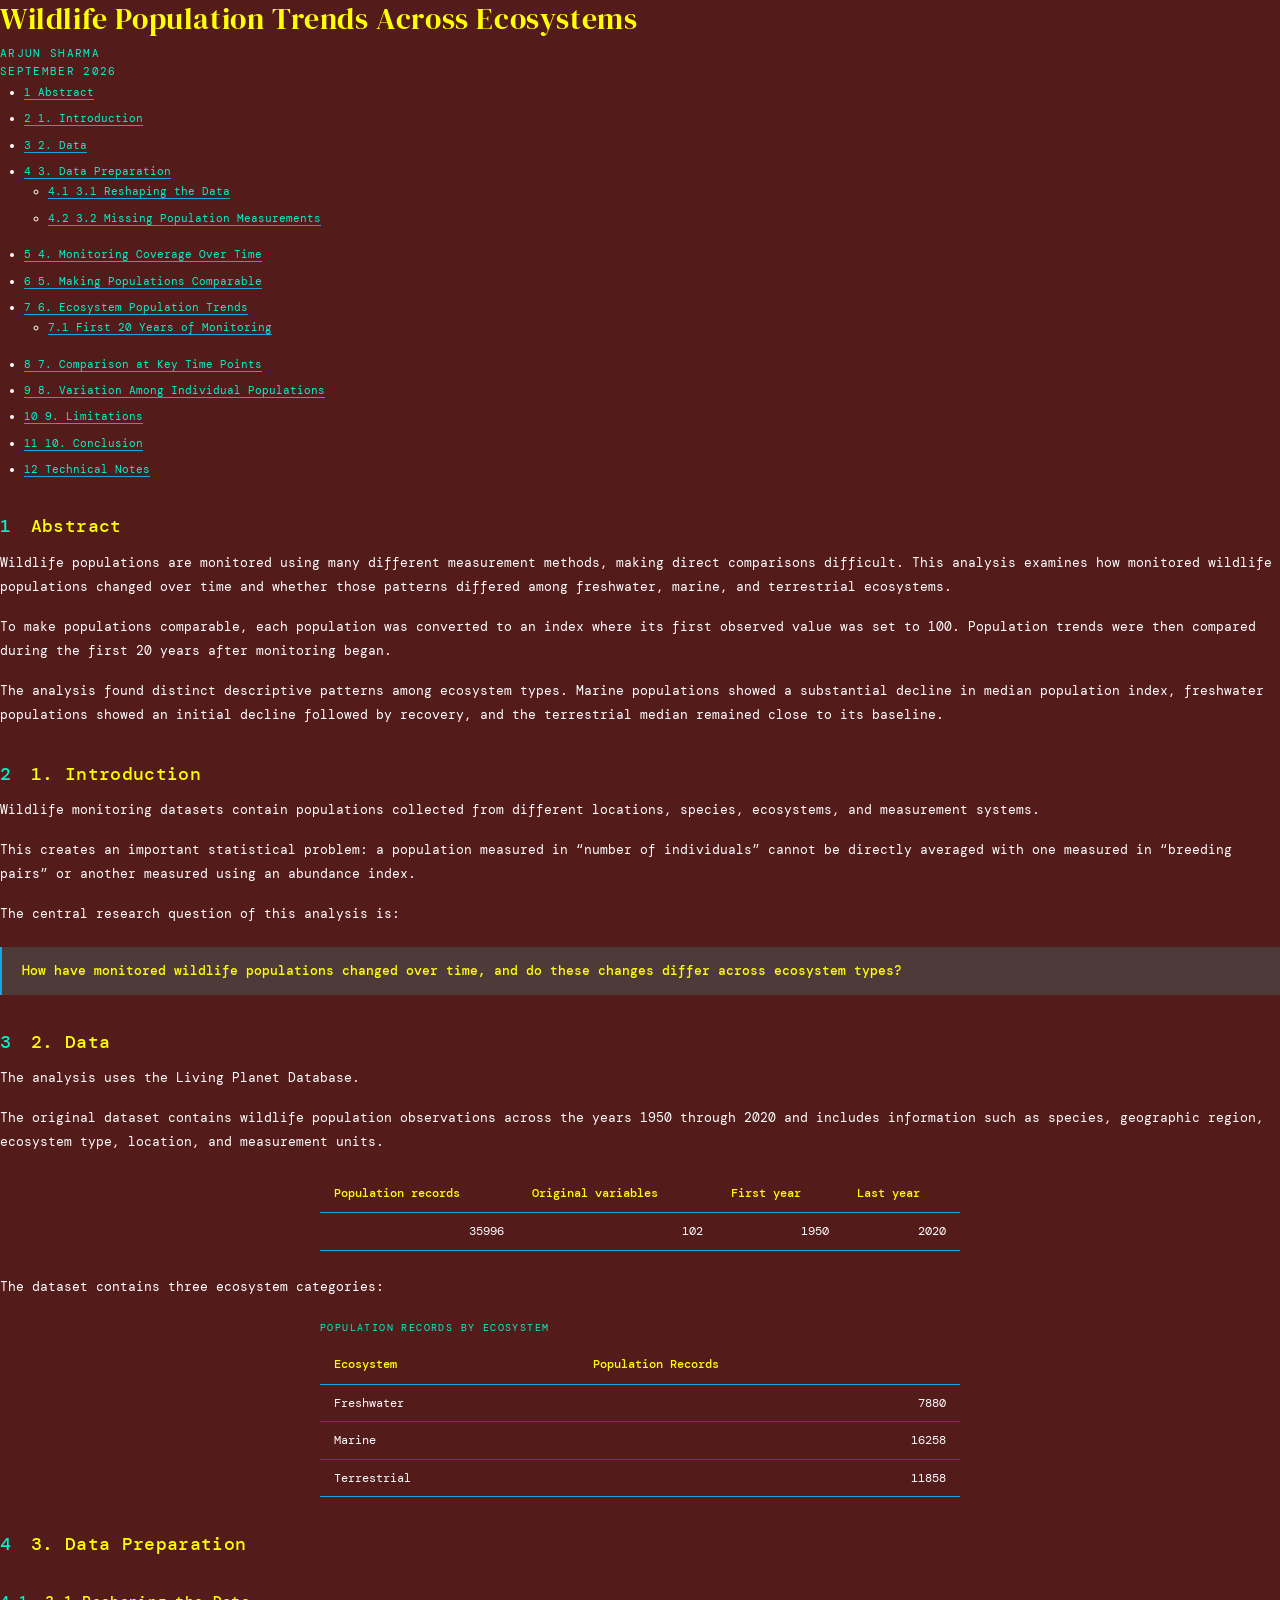
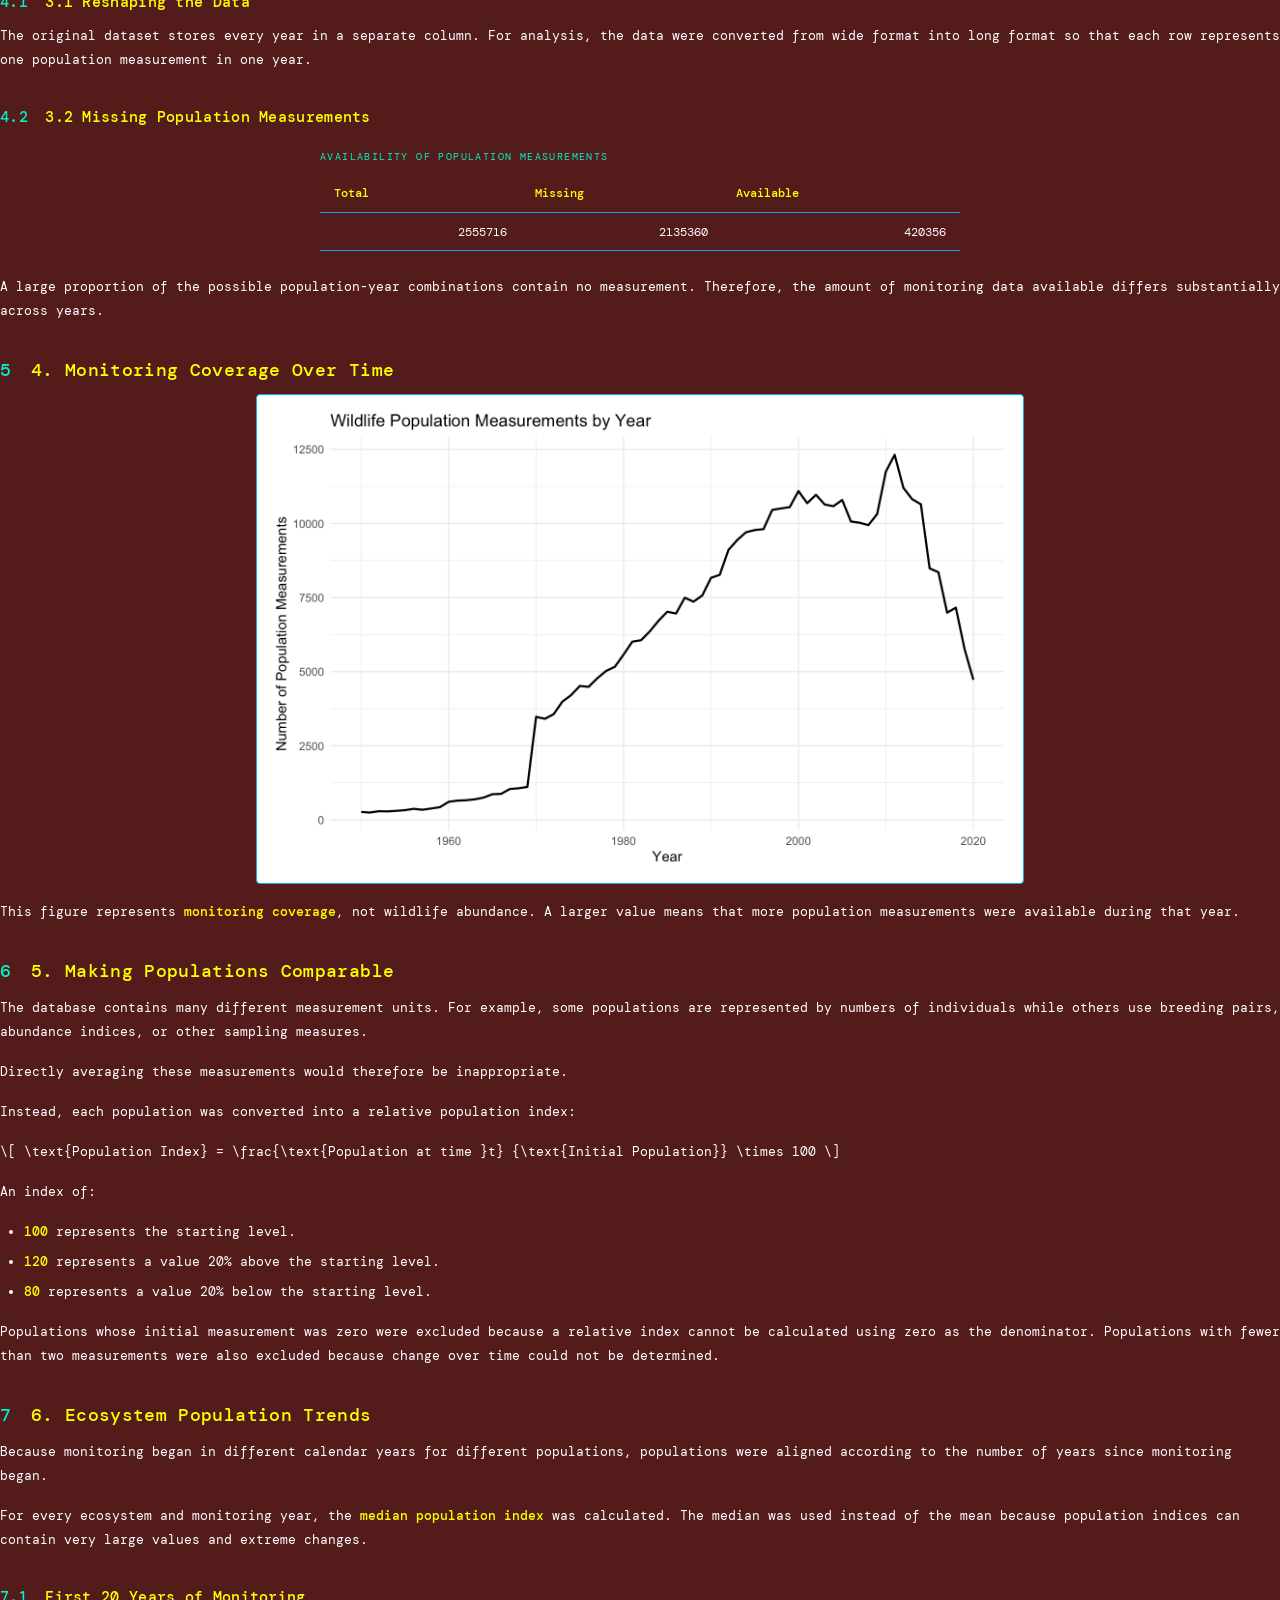
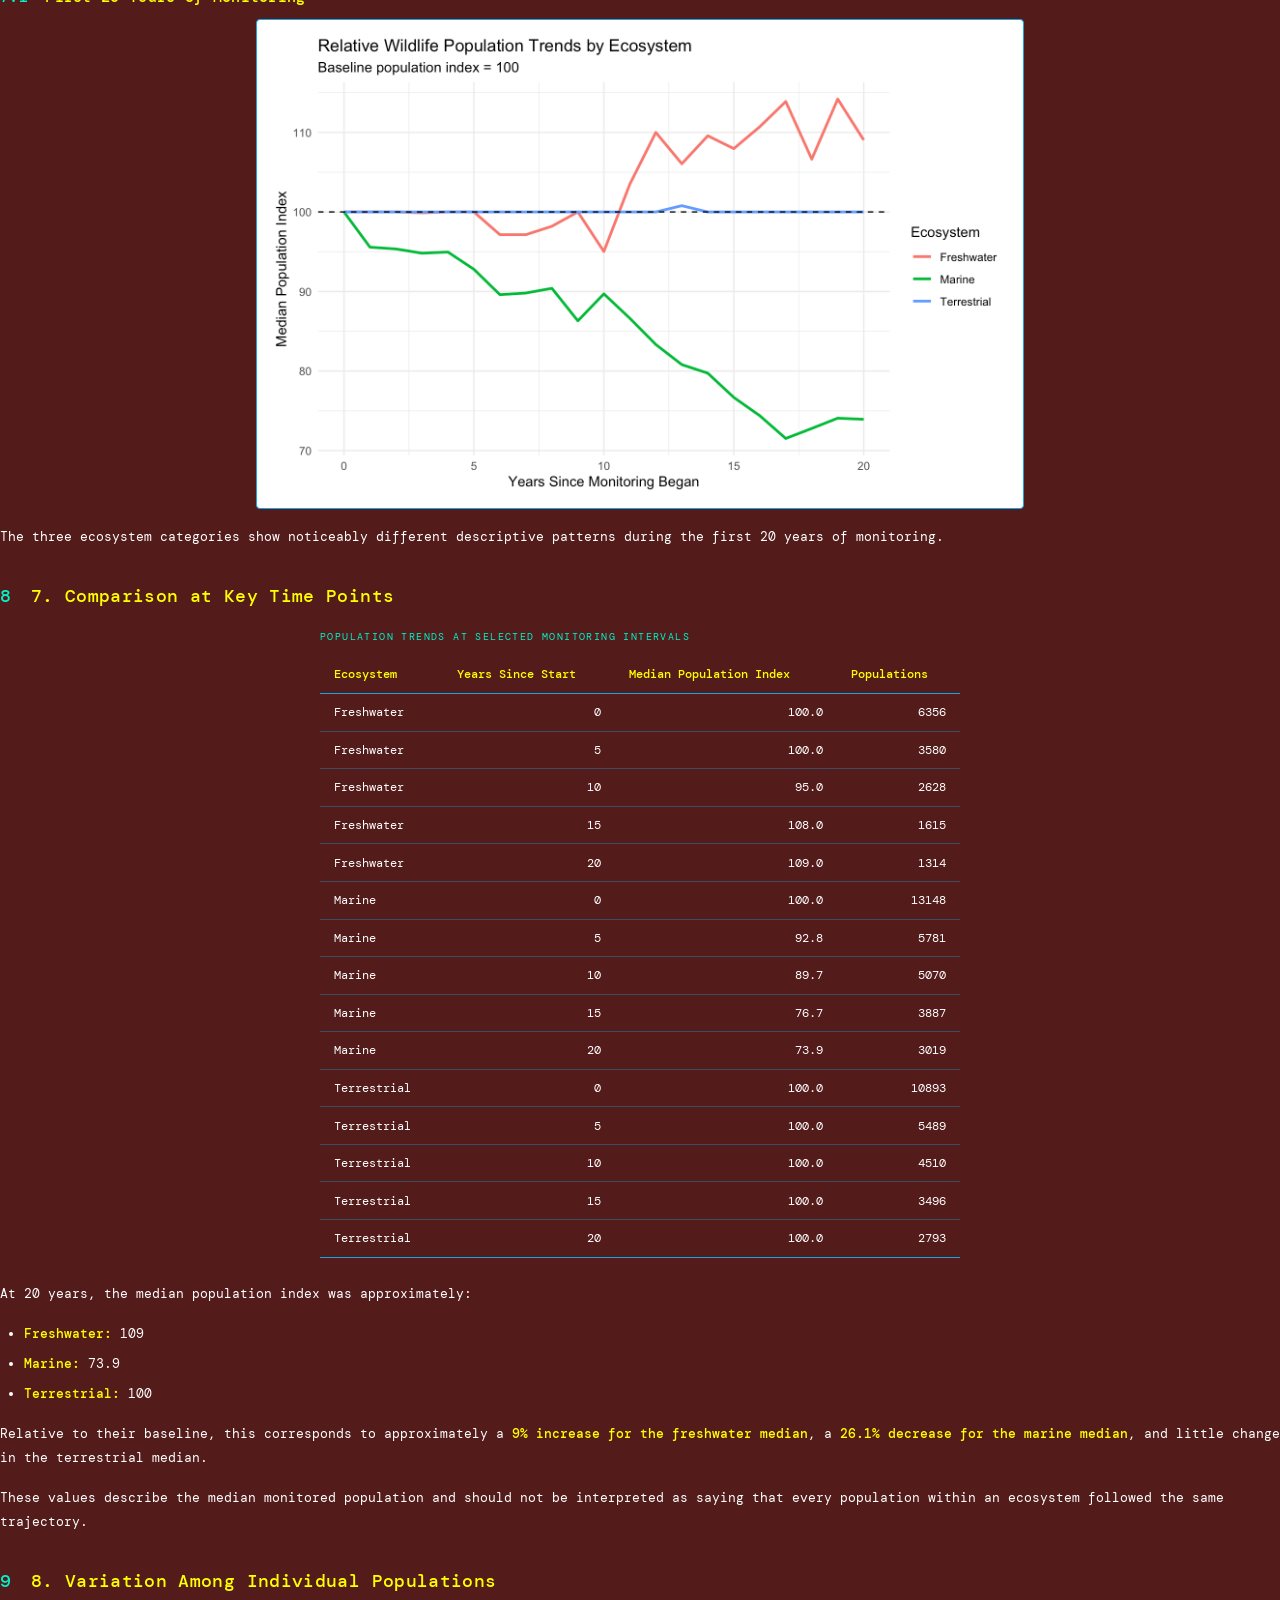
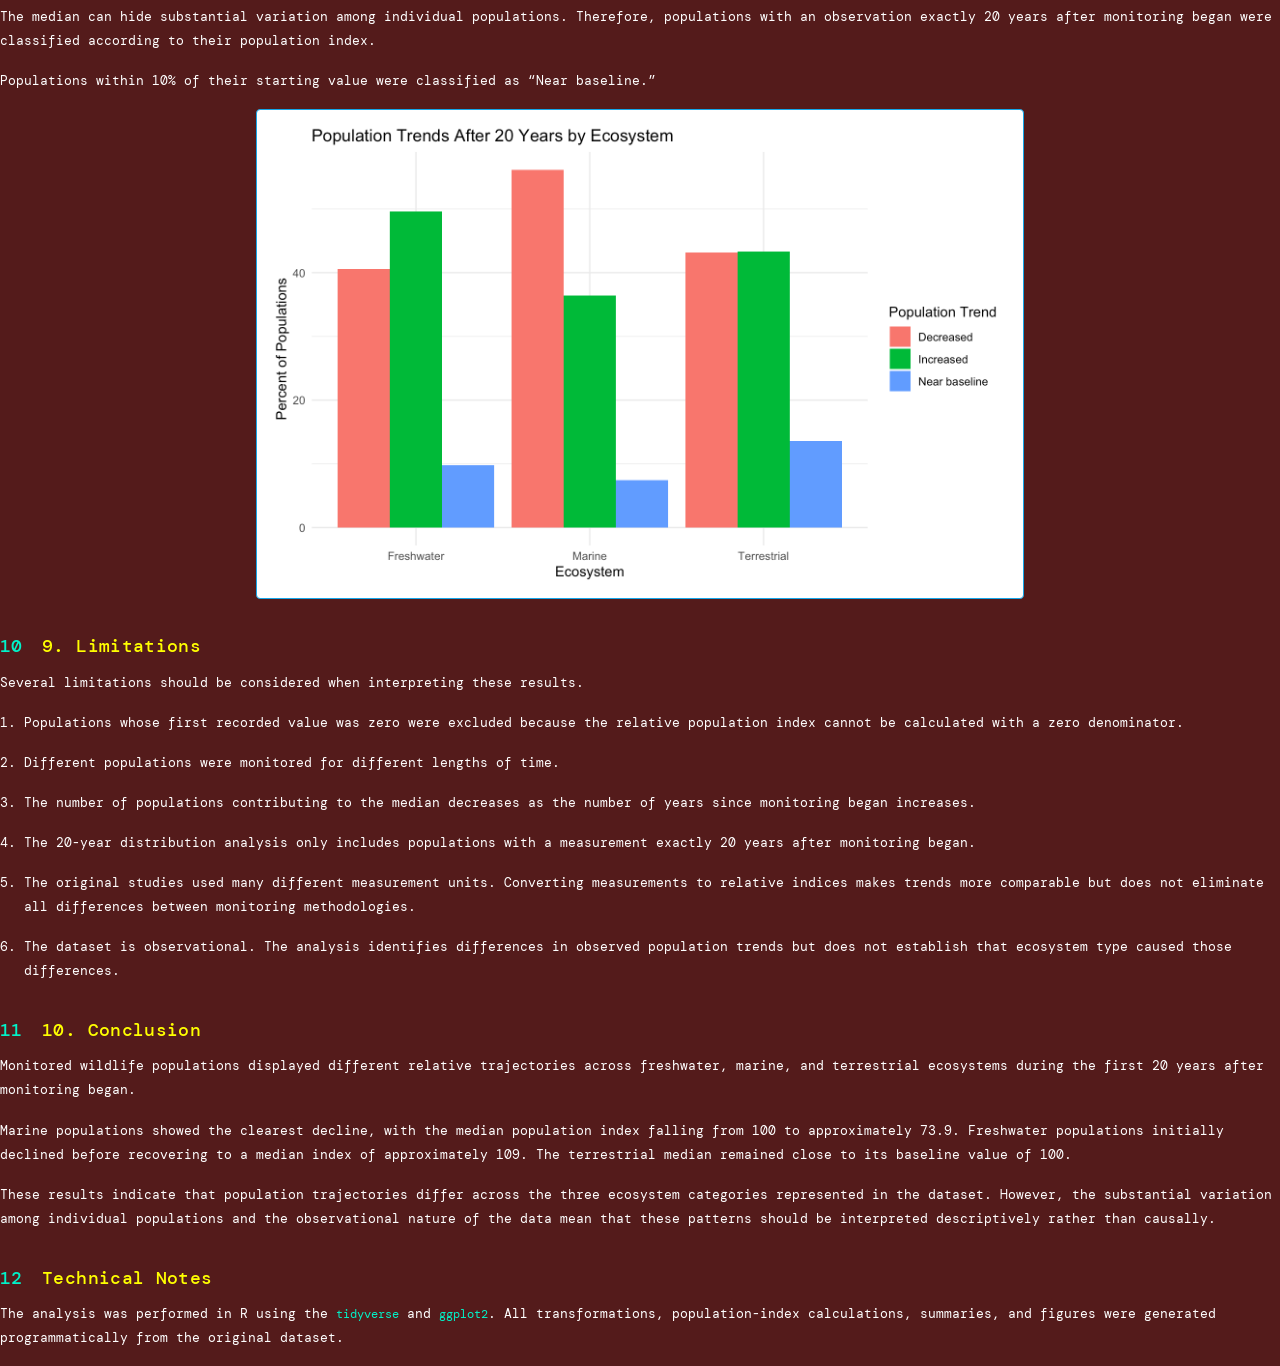
==== Project/wildlife_population_analysis.html @ 0b0fce6b "Wildlife Project" ====
<!DOCTYPE html>

<html>

<head>

<meta charset="utf-8" />
<meta name="generator" content="pandoc" />
<meta http-equiv="X-UA-Compatible" content="IE=EDGE" />

<meta name="viewport" content="width=device-width, initial-scale=1" />

<meta name="author" content="Arjun Sharma" />


<title>Wildlife Population Trends Across Ecosystems</title>

<script>// Pandoc 2.9 adds attributes on both header and div. We remove the former (to
// be compatible with the behavior of Pandoc < 2.8).
document.addEventListener('DOMContentLoaded', function(e) {
  var hs = document.querySelectorAll("div.section[class*='level'] > :first-child");
  var i, h, a;
  for (i = 0; i < hs.length; i++) {
    h = hs[i];
    if (!/^h[1-6]$/i.test(h.tagName)) continue;  // it should be a header h1-h6
    a = h.attributes;
    while (a.length > 0) h.removeAttribute(a[0].name);
  }
});
</script>
<style type="text/css">.hljs-literal {
color: #990073;
}
.hljs-number {
color: #099;
}
.hljs-comment {
color: #998;
font-style: italic;
}
.hljs-keyword {
color: #900;
font-weight: bold;
}
.hljs-string {
color: #d14;
}
</style>
<script src="[data-uri]"></script>

<style type="text/css">
code{white-space: pre-wrap;}
span.smallcaps{font-variant: small-caps;}
span.underline{text-decoration: underline;}
div.column{display: inline-block; vertical-align: top; width: 50%;}
div.hanging-indent{margin-left: 1.5em; text-indent: -1.5em;}
ul.task-list{list-style: none;}
</style>

<style type="text/css">code{white-space: pre;}</style>
<script type="text/javascript">
if (window.hljs) {
  hljs.configure({languages: []});
  hljs.initHighlightingOnLoad();
  if (document.readyState && document.readyState === "complete") {
    window.setTimeout(function() { hljs.initHighlighting(); }, 0);
  }
}
</script>






<style type="text/css">@font-face {
font-family: 'DM Mono';
font-style: normal;
font-weight: 300;
font-display: swap;
src: url([data-uri]) format('truetype');
}
@font-face {
font-family: 'DM Mono';
font-style: normal;
font-weight: 400;
font-display: swap;
src: url([data-uri]) format('truetype');
}
@font-face {
font-family: 'DM Mono';
font-style: normal;
font-weight: 500;
font-display: swap;
src: url([data-uri]) format('truetype');
}
@font-face {
font-family: 'DM Serif Display';
font-style: italic;
font-weight: 400;
font-display: swap;
src: url([data-uri]) format('truetype');
}
@font-face {
font-family: 'DM Serif Display';
font-style: normal;
font-weight: 400;
font-display: swap;
src: url([data-uri]) format('truetype');
}

:root {
--text-primary: #ffff00;
--text-secondary: #ffffff;
--text-tertiary: #00f3c9;
--bg-primary: #541b1b;
--bg-secondary: #4f3a3a;
--border: rgb(21 166 232);
}
*, *::before, *::after {
box-sizing: border-box;
}
html {
font-size: 16px;
-webkit-font-smoothing: antialiased;
-moz-osx-font-smoothing: grayscale;
}
html, body {
overflow-x: hidden;
}
body {
margin: 0;
font-family: 'DM Mono', monospace;
font-size: 13px;
line-height: 1.85;
background-color: var(--bg-primary);
color: var(--text-secondary);
}

.main-container,
.container-fluid {
max-width: 100%;
margin: 0;
padding: 1.5rem 2rem 3rem;
}

#header {
margin-bottom: 2rem;
padding-bottom: 1.25rem;
border-bottom: 0.5px solid var(--border);
}
.title,
h1.title {
font-family: 'DM Serif Display', serif;
font-size: 30px;
font-weight: 400;
line-height: 1.25;
color: var(--text-primary);
margin: 0 0 0.5rem;
}
.author,
.date,
h4.author,
h4.date {
font-size: 11px;
letter-spacing: 0.12em;
text-transform: uppercase;
color: var(--text-tertiary);
margin: 0.25rem 0;
font-weight: 400;
}

h1, h2, h3, h4, h5, h6 {
font-family: 'DM Mono', monospace;
font-weight: 500;
color: var(--text-primary);
letter-spacing: 0.02em;
line-height: 1.3;
margin: 2.25rem 0 0.75rem;
}
h1 { font-size: 18px; }
h2 { font-size: 15px; }
h3 { font-size: 13px; text-transform: uppercase; letter-spacing: 0.1em; color: var(--text-tertiary); }
.header-section-number {
color: var(--text-tertiary);
margin-right: 0.5rem;
}
p, li {
color: var(--text-secondary);
}
p {
margin: 0 0 1rem;
}
strong {
color: var(--text-primary);
font-weight: 500;
}
a {
color: var(--text-tertiary);
text-decoration: none;
border-bottom: 0.5px solid var(--border);
transition: color 0.2s ease;
}
a:hover {
color: var(--text-primary);
}
blockquote {
margin: 1.25rem 0;
padding: 0.75rem 1.25rem;
border-left: 2px solid var(--border);
background: var(--bg-secondary);
color: var(--text-secondary);
}
blockquote p {
margin: 0;
}

ul, ol {
padding-left: 1.5rem;
margin: 0 0 1rem;
}
li {
margin-bottom: 0.375rem;
}

table {
border-collapse: collapse;
width: auto;
min-width: 50%;
margin: 1.25rem auto 1.5rem;
font-size: 12px;
}
caption {
caption-side: top;
text-align: left;
font-size: 10px;
letter-spacing: 0.14em;
text-transform: uppercase;
color: var(--text-tertiary);
padding: 0 0 0.5rem;
}
thead th {
font-weight: 500;
color: var(--text-primary);
text-align: left;
padding: 0.5rem 0.875rem;
border-bottom: 1px solid var(--border);
}
tbody td {
padding: 0.45rem 0.875rem;
border-bottom: 0.5px solid rgba(21, 166, 232, 0.35);
color: var(--text-secondary);
}
tbody tr:last-child td {
border-bottom: 1px solid var(--border);
}

img {
display: block;
max-width: 100%;
height: auto;
margin: 1.25rem auto 1.75rem;
padding: 0.75rem;
background: #ffffff;
border: 0.5px solid var(--border);
border-radius: 4px;
}

.MathJax_Display,
.MathJax {
color: var(--text-secondary);
}

pre, code {
font-family: 'DM Mono', monospace;
font-size: 12px;
}
pre {
background: var(--bg-secondary);
border: 0.5px solid var(--border);
border-radius: 2px;
padding: 0.875rem 1rem;
overflow-x: auto;
color: var(--text-secondary);
}
code {
color: var(--text-tertiary);
}
pre code {
color: inherit;
}

#TOC {
font-size: 11px;
}
.tocify {
border: 0.5px solid var(--border);
border-radius: 2px;
background: var(--bg-primary);
}
.tocify ul,
.tocify li {
list-style: none;
margin: 0;
padding: 0;
border: none;
background: transparent;
}
.tocify-item a,
.tocify .list-group-item {
display: block;
padding: 0.4rem 0.875rem;
color: var(--text-secondary);
border: none;
border-bottom: 0.5px solid rgba(21, 166, 232, 0.25);
background: transparent;
}
.tocify .list-group-item.active,
.tocify .list-group-item.active a,
.tocify-item.active a {
background: var(--bg-secondary);
color: var(--text-primary);
}
.tocify-subheader .tocify-item a {
padding-left: 1.75rem;
font-size: 10px;
}
.tocify-extend-page {
display: none;
}

.btn,
.btn-default {
font-family: 'DM Mono', monospace;
font-size: 10px;
letter-spacing: 0.1em;
text-transform: uppercase;
color: var(--text-tertiary);
background: transparent;
border: 0.5px solid var(--border);
border-radius: 2px;
padding: 3px 10px;
cursor: pointer;
}
.btn:hover {
color: var(--text-primary);
}
.dropdown-menu {
background: var(--bg-secondary);
border: 0.5px solid var(--border);
}
.dropdown-menu a {
color: var(--text-secondary);
border: none;
}
hr {
border: none;
border-top: 0.5px solid var(--border);
margin: 2rem 0;
}
</style>




</head>

<body>




<h1 class="title toc-ignore">Wildlife Population Trends Across
Ecosystems</h1>
<h4 class="author">Arjun Sharma</h4>
<h4 class="date">September 2026</h4>


<div id="TOC">
<ul>
<li><a href="#abstract" id="toc-abstract"><span class="toc-section-number">1</span> Abstract</a></li>
<li><a href="#introduction" id="toc-introduction"><span class="toc-section-number">2</span> 1. Introduction</a></li>
<li><a href="#data" id="toc-data"><span class="toc-section-number">3</span> 2. Data</a></li>
<li><a href="#data-preparation" id="toc-data-preparation"><span class="toc-section-number">4</span> 3. Data Preparation</a>
<ul>
<li><a href="#reshaping-the-data" id="toc-reshaping-the-data"><span class="toc-section-number">4.1</span> 3.1 Reshaping the Data</a></li>
<li><a href="#missing-population-measurements" id="toc-missing-population-measurements"><span class="toc-section-number">4.2</span> 3.2 Missing Population
Measurements</a></li>
</ul></li>
<li><a href="#monitoring-coverage-over-time" id="toc-monitoring-coverage-over-time"><span class="toc-section-number">5</span> 4. Monitoring Coverage Over
Time</a></li>
<li><a href="#making-populations-comparable" id="toc-making-populations-comparable"><span class="toc-section-number">6</span> 5. Making Populations
Comparable</a></li>
<li><a href="#ecosystem-population-trends" id="toc-ecosystem-population-trends"><span class="toc-section-number">7</span> 6. Ecosystem Population Trends</a>
<ul>
<li><a href="#first-20-years-of-monitoring" id="toc-first-20-years-of-monitoring"><span class="toc-section-number">7.1</span> First 20 Years of
Monitoring</a></li>
</ul></li>
<li><a href="#comparison-at-key-time-points" id="toc-comparison-at-key-time-points"><span class="toc-section-number">8</span> 7. Comparison at Key Time
Points</a></li>
<li><a href="#variation-among-individual-populations" id="toc-variation-among-individual-populations"><span class="toc-section-number">9</span> 8. Variation Among Individual
Populations</a></li>
<li><a href="#limitations" id="toc-limitations"><span class="toc-section-number">10</span> 9. Limitations</a></li>
<li><a href="#conclusion" id="toc-conclusion"><span class="toc-section-number">11</span> 10. Conclusion</a></li>
<li><a href="#technical-notes" id="toc-technical-notes"><span class="toc-section-number">12</span> Technical Notes</a></li>
</ul>
</div>

<div id="abstract" class="section level1" number="1">
<h1><span class="header-section-number">1</span> Abstract</h1>
<p>Wildlife populations are monitored using many different measurement
methods, making direct comparisons difficult. This analysis examines how
monitored wildlife populations changed over time and whether those
patterns differed among freshwater, marine, and terrestrial
ecosystems.</p>
<p>To make populations comparable, each population was converted to an
index where its first observed value was set to 100. Population trends
were then compared during the first 20 years after monitoring began.</p>
<p>The analysis found distinct descriptive patterns among ecosystem
types. Marine populations showed a substantial decline in median
population index, freshwater populations showed an initial decline
followed by recovery, and the terrestrial median remained close to its
baseline.</p>
</div>
<div id="introduction" class="section level1" number="2">
<h1><span class="header-section-number">2</span> 1. Introduction</h1>
<p>Wildlife monitoring datasets contain populations collected from
different locations, species, ecosystems, and measurement systems.</p>
<p>This creates an important statistical problem: a population measured
in “number of individuals” cannot be directly averaged with one measured
in “breeding pairs” or another measured using an abundance index.</p>
<p>The central research question of this analysis is:</p>
<blockquote>
<p><strong>How have monitored wildlife populations changed over time,
and do these changes differ across ecosystem types?</strong></p>
</blockquote>
</div>
<div id="data" class="section level1" number="3">
<h1><span class="header-section-number">3</span> 2. Data</h1>
<p>The analysis uses the Living Planet Database.</p>
<p>The original dataset contains wildlife population observations across
the years 1950 through 2020 and includes information such as species,
geographic region, ecosystem type, location, and measurement units.</p>
<table>
<thead>
<tr class="header">
<th align="right">Population records</th>
<th align="right">Original variables</th>
<th align="right">First year</th>
<th align="right">Last year</th>
</tr>
</thead>
<tbody>
<tr class="odd">
<td align="right">35996</td>
<td align="right">102</td>
<td align="right">1950</td>
<td align="right">2020</td>
</tr>
</tbody>
</table>
<p>The dataset contains three ecosystem categories:</p>
<table>
<caption>Population records by ecosystem</caption>
<thead>
<tr class="header">
<th align="left">Ecosystem</th>
<th align="right">Population Records</th>
</tr>
</thead>
<tbody>
<tr class="odd">
<td align="left">Freshwater</td>
<td align="right">7880</td>
</tr>
<tr class="even">
<td align="left">Marine</td>
<td align="right">16258</td>
</tr>
<tr class="odd">
<td align="left">Terrestrial</td>
<td align="right">11858</td>
</tr>
</tbody>
</table>
</div>
<div id="data-preparation" class="section level1" number="4">
<h1><span class="header-section-number">4</span> 3. Data
Preparation</h1>
<div id="reshaping-the-data" class="section level2" number="4.1">
<h2><span class="header-section-number">4.1</span> 3.1 Reshaping the
Data</h2>
<p>The original dataset stores every year in a separate column. For
analysis, the data were converted from wide format into long format so
that each row represents one population measurement in one year.</p>
</div>
<div id="missing-population-measurements" class="section level2" number="4.2">
<h2><span class="header-section-number">4.2</span> 3.2 Missing
Population Measurements</h2>
<table>
<caption>Availability of population measurements</caption>
<thead>
<tr class="header">
<th align="right">Total</th>
<th align="right">Missing</th>
<th align="right">Available</th>
</tr>
</thead>
<tbody>
<tr class="odd">
<td align="right">2555716</td>
<td align="right">2135360</td>
<td align="right">420356</td>
</tr>
</tbody>
</table>
<p>A large proportion of the possible population-year combinations
contain no measurement. Therefore, the amount of monitoring data
available differs substantially across years.</p>
</div>
</div>
<div id="monitoring-coverage-over-time" class="section level1" number="5">
<h1><span class="header-section-number">5</span> 4. Monitoring Coverage
Over Time</h1>
<p><img role="img" aria-label src="[data-uri]" alt width="768" style="display: block; margin: auto;" /></p>
<p>This figure represents <strong>monitoring coverage</strong>, not
wildlife abundance. A larger value means that more population
measurements were available during that year.</p>
</div>
<div id="making-populations-comparable" class="section level1" number="6">
<h1><span class="header-section-number">6</span> 5. Making Populations
Comparable</h1>
<p>The database contains many different measurement units. For example,
some populations are represented by numbers of individuals while others
use breeding pairs, abundance indices, or other sampling measures.</p>
<p>Directly averaging these measurements would therefore be
inappropriate.</p>
<p>Instead, each population was converted into a relative population
index:</p>
<p><span class="math display">\[
\text{Population Index} =
\frac{\text{Population at time }t}
{\text{Initial Population}}
\times 100
\]</span></p>
<p>An index of:</p>
<ul>
<li><strong>100</strong> represents the starting level.</li>
<li><strong>120</strong> represents a value 20% above the starting
level.</li>
<li><strong>80</strong> represents a value 20% below the starting
level.</li>
</ul>
<p>Populations whose initial measurement was zero were excluded because
a relative index cannot be calculated using zero as the denominator.
Populations with fewer than two measurements were also excluded because
change over time could not be determined.</p>
</div>
<div id="ecosystem-population-trends" class="section level1" number="7">
<h1><span class="header-section-number">7</span> 6. Ecosystem Population
Trends</h1>
<p>Because monitoring began in different calendar years for different
populations, populations were aligned according to the number of years
since monitoring began.</p>
<p>For every ecosystem and monitoring year, the <strong>median
population index</strong> was calculated. The median was used instead of
the mean because population indices can contain very large values and
extreme changes.</p>
<div id="first-20-years-of-monitoring" class="section level2" number="7.1">
<h2><span class="header-section-number">7.1</span> First 20 Years of
Monitoring</h2>
<p><img role="img" aria-label src="[data-uri]" alt width="768" style="display: block; margin: auto;" /></p>
<p>The three ecosystem categories show noticeably different descriptive
patterns during the first 20 years of monitoring.</p>
</div>
</div>
<div id="comparison-at-key-time-points" class="section level1" number="8">
<h1><span class="header-section-number">8</span> 7. Comparison at Key
Time Points</h1>
<table>
<caption>Population trends at selected monitoring intervals</caption>
<thead>
<tr class="header">
<th align="left">Ecosystem</th>
<th align="right">Years Since Start</th>
<th align="right">Median Population Index</th>
<th align="right">Populations</th>
</tr>
</thead>
<tbody>
<tr class="odd">
<td align="left">Freshwater</td>
<td align="right">0</td>
<td align="right">100.0</td>
<td align="right">6356</td>
</tr>
<tr class="even">
<td align="left">Freshwater</td>
<td align="right">5</td>
<td align="right">100.0</td>
<td align="right">3580</td>
</tr>
<tr class="odd">
<td align="left">Freshwater</td>
<td align="right">10</td>
<td align="right">95.0</td>
<td align="right">2628</td>
</tr>
<tr class="even">
<td align="left">Freshwater</td>
<td align="right">15</td>
<td align="right">108.0</td>
<td align="right">1615</td>
</tr>
<tr class="odd">
<td align="left">Freshwater</td>
<td align="right">20</td>
<td align="right">109.0</td>
<td align="right">1314</td>
</tr>
<tr class="even">
<td align="left">Marine</td>
<td align="right">0</td>
<td align="right">100.0</td>
<td align="right">13148</td>
</tr>
<tr class="odd">
<td align="left">Marine</td>
<td align="right">5</td>
<td align="right">92.8</td>
<td align="right">5781</td>
</tr>
<tr class="even">
<td align="left">Marine</td>
<td align="right">10</td>
<td align="right">89.7</td>
<td align="right">5070</td>
</tr>
<tr class="odd">
<td align="left">Marine</td>
<td align="right">15</td>
<td align="right">76.7</td>
<td align="right">3887</td>
</tr>
<tr class="even">
<td align="left">Marine</td>
<td align="right">20</td>
<td align="right">73.9</td>
<td align="right">3019</td>
</tr>
<tr class="odd">
<td align="left">Terrestrial</td>
<td align="right">0</td>
<td align="right">100.0</td>
<td align="right">10893</td>
</tr>
<tr class="even">
<td align="left">Terrestrial</td>
<td align="right">5</td>
<td align="right">100.0</td>
<td align="right">5489</td>
</tr>
<tr class="odd">
<td align="left">Terrestrial</td>
<td align="right">10</td>
<td align="right">100.0</td>
<td align="right">4510</td>
</tr>
<tr class="even">
<td align="left">Terrestrial</td>
<td align="right">15</td>
<td align="right">100.0</td>
<td align="right">3496</td>
</tr>
<tr class="odd">
<td align="left">Terrestrial</td>
<td align="right">20</td>
<td align="right">100.0</td>
<td align="right">2793</td>
</tr>
</tbody>
</table>
<p>At 20 years, the median population index was approximately:</p>
<ul>
<li><strong>Freshwater:</strong> 109</li>
<li><strong>Marine:</strong> 73.9</li>
<li><strong>Terrestrial:</strong> 100</li>
</ul>
<p>Relative to their baseline, this corresponds to approximately a
<strong>9% increase for the freshwater median</strong>, a <strong>26.1%
decrease for the marine median</strong>, and little change in the
terrestrial median.</p>
<p>These values describe the median monitored population and should not
be interpreted as saying that every population within an ecosystem
followed the same trajectory.</p>
</div>
<div id="variation-among-individual-populations" class="section level1" number="9">
<h1><span class="header-section-number">9</span> 8. Variation Among
Individual Populations</h1>
<p>The median can hide substantial variation among individual
populations. Therefore, populations with an observation exactly 20 years
after monitoring began were classified according to their population
index.</p>
<p>Populations within 10% of their starting value were classified as
“Near baseline.”</p>
<p><img role="img" aria-label src="[data-uri]" alt width="768" style="display: block; margin: auto;" /></p>
</div>
<div id="limitations" class="section level1" number="10">
<h1><span class="header-section-number">10</span> 9. Limitations</h1>
<p>Several limitations should be considered when interpreting these
results.</p>
<ol style="list-style-type: decimal">
<li><p>Populations whose first recorded value was zero were excluded
because the relative population index cannot be calculated with a zero
denominator.</p></li>
<li><p>Different populations were monitored for different lengths of
time.</p></li>
<li><p>The number of populations contributing to the median decreases as
the number of years since monitoring began increases.</p></li>
<li><p>The 20-year distribution analysis only includes populations with
a measurement exactly 20 years after monitoring began.</p></li>
<li><p>The original studies used many different measurement units.
Converting measurements to relative indices makes trends more comparable
but does not eliminate all differences between monitoring
methodologies.</p></li>
<li><p>The dataset is observational. The analysis identifies differences
in observed population trends but does not establish that ecosystem type
caused those differences.</p></li>
</ol>
</div>
<div id="conclusion" class="section level1" number="11">
<h1><span class="header-section-number">11</span> 10. Conclusion</h1>
<p>Monitored wildlife populations displayed different relative
trajectories across freshwater, marine, and terrestrial ecosystems
during the first 20 years after monitoring began.</p>
<p>Marine populations showed the clearest decline, with the median
population index falling from 100 to approximately 73.9. Freshwater
populations initially declined before recovering to a median index of
approximately 109. The terrestrial median remained close to its baseline
value of 100.</p>
<p>These results indicate that population trajectories differ across the
three ecosystem categories represented in the dataset. However, the
substantial variation among individual populations and the observational
nature of the data mean that these patterns should be interpreted
descriptively rather than causally.</p>
</div>
<div id="technical-notes" class="section level1" number="12">
<h1><span class="header-section-number">12</span> Technical Notes</h1>
<p>The analysis was performed in R using the <code>tidyverse</code> and
<code>ggplot2</code>. All transformations, population-index
calculations, summaries, and figures were generated programmatically
from the original dataset.</p>
</div>

<script>
(function () {
  function gotoHash(hash) {
    if (!hash || hash === '#') return;
    var id = decodeURIComponent(hash.slice(1));
    var el = document.getElementById(id);
    if (!el) return;
    var offsetInDoc = el.getBoundingClientRect().top + window.pageYOffset;
    if (window.parent !== window) {
      window.parent.postMessage({ type: 'report-goto', offset: offsetInDoc }, '*');
    } else {
      window.scrollTo({ top: Math.max(0, offsetInDoc - 16), behavior: 'smooth' });
    }
  }

  document.addEventListener('click', function (e) {
    var a = e.target.closest('a[href^="#"]');
    if (!a) return;
    var href = a.getAttribute('href');
    if (!href || href === '#') return;
    if (!document.getElementById(decodeURIComponent(href.slice(1)))) return;
    e.preventDefault();
    gotoHash(href);
  });

  if (window.location.hash) {
    window.addEventListener('load', function () {
      gotoHash(window.location.hash);
    });
  }

  if (window.parent === window) return;

  var lastSent = 0;

  function measure() {
    var marker = document.getElementById('technical-notes');
    if (marker) {
      var r = marker.getBoundingClientRect();
      return Math.ceil(r.bottom + window.pageYOffset + 48);
    }
    var body = document.body;
    return Math.ceil(body ? body.getBoundingClientRect().height : 0);
  }

  function postHeight() {
    var h = measure();
    if (h < 100) return;
    if (Math.abs(h - lastSent) < 8) return;
    lastSent = h;
    window.parent.postMessage({ type: 'report-height', height: h }, '*');
  }

  window.addEventListener('load', function () {
    postHeight();
    setTimeout(postHeight, 400);
    setTimeout(postHeight, 2000);
  });
})();
</script>


<!-- code folding -->


<!-- dynamically load mathjax for compatibility with self-contained -->
<script>
  (function () {
    var script = document.createElement("script");
    script.type = "text/javascript";
    script.src  = "https://mathjax.rstudio.com/latest/MathJax.js?config=TeX-AMS-MML_HTMLorMML";
    document.getElementsByTagName("head")[0].appendChild(script);
  })();
</script>

</body>
</html>
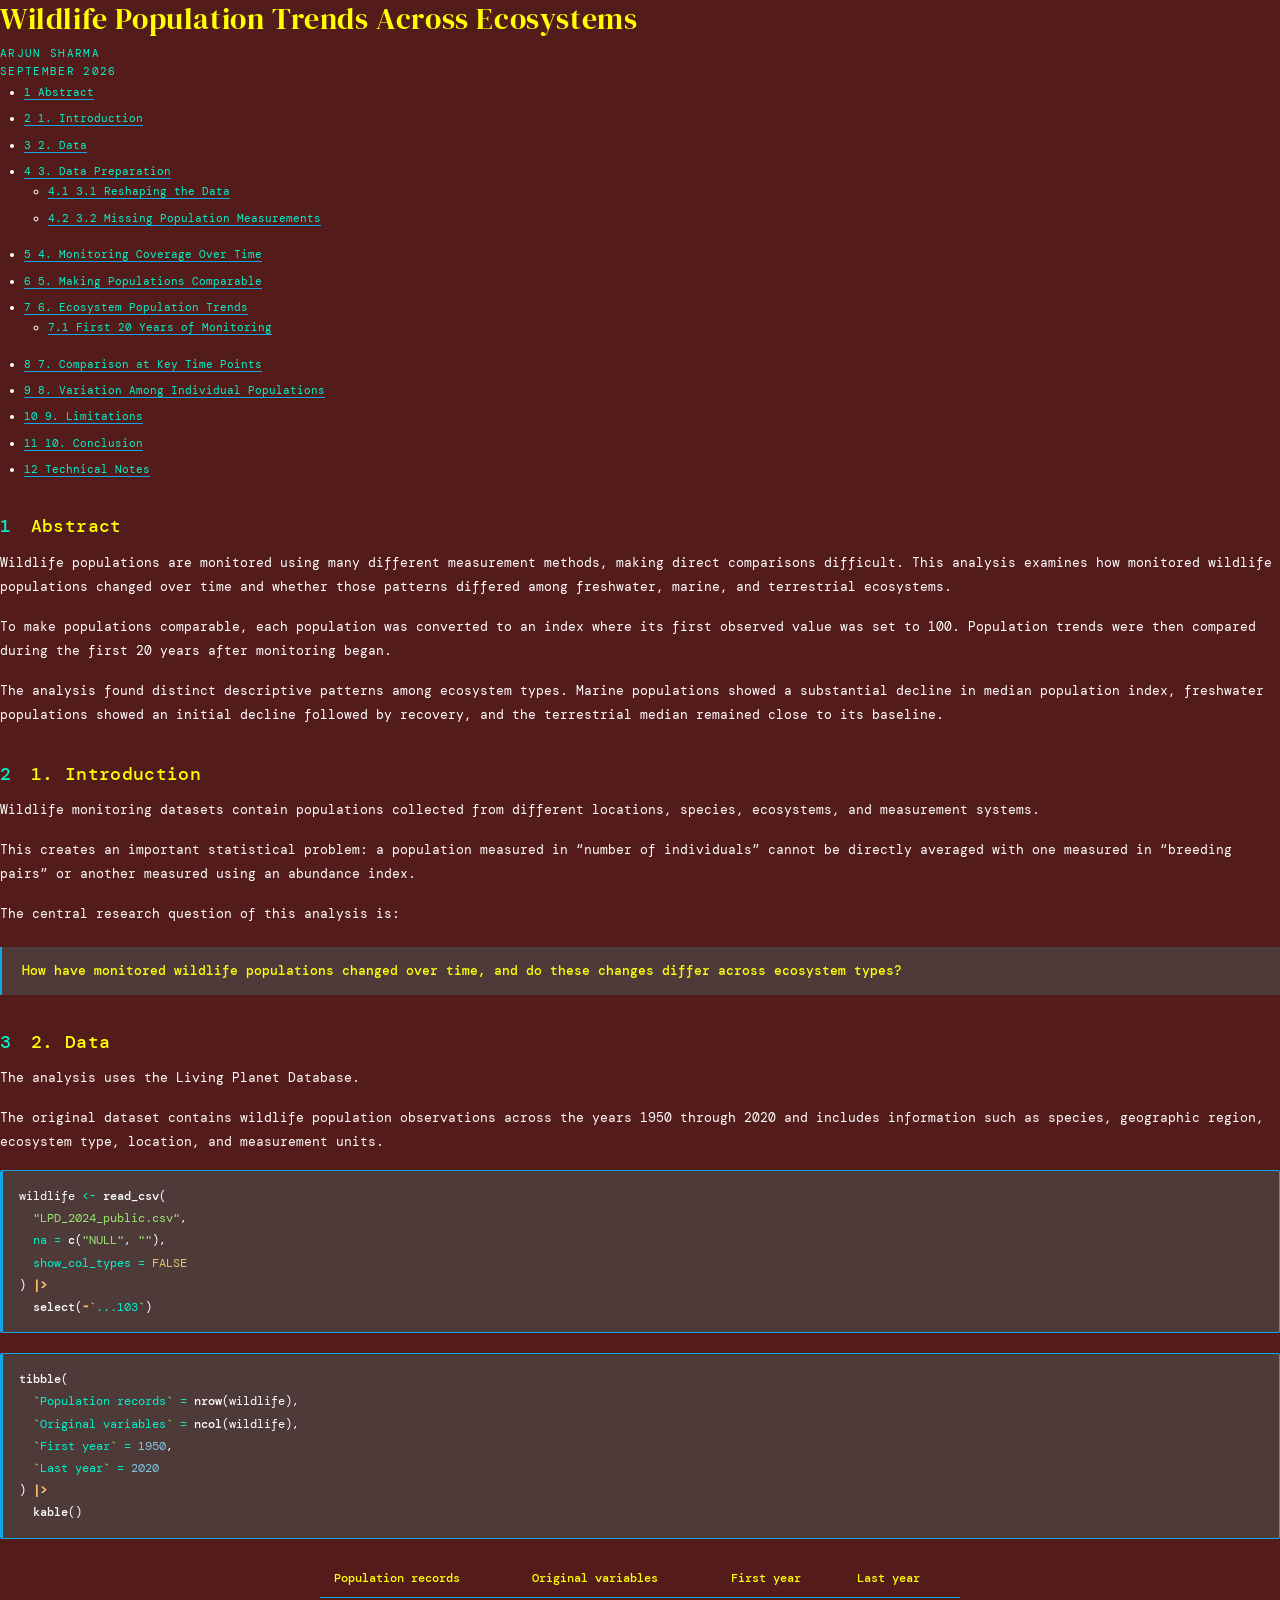
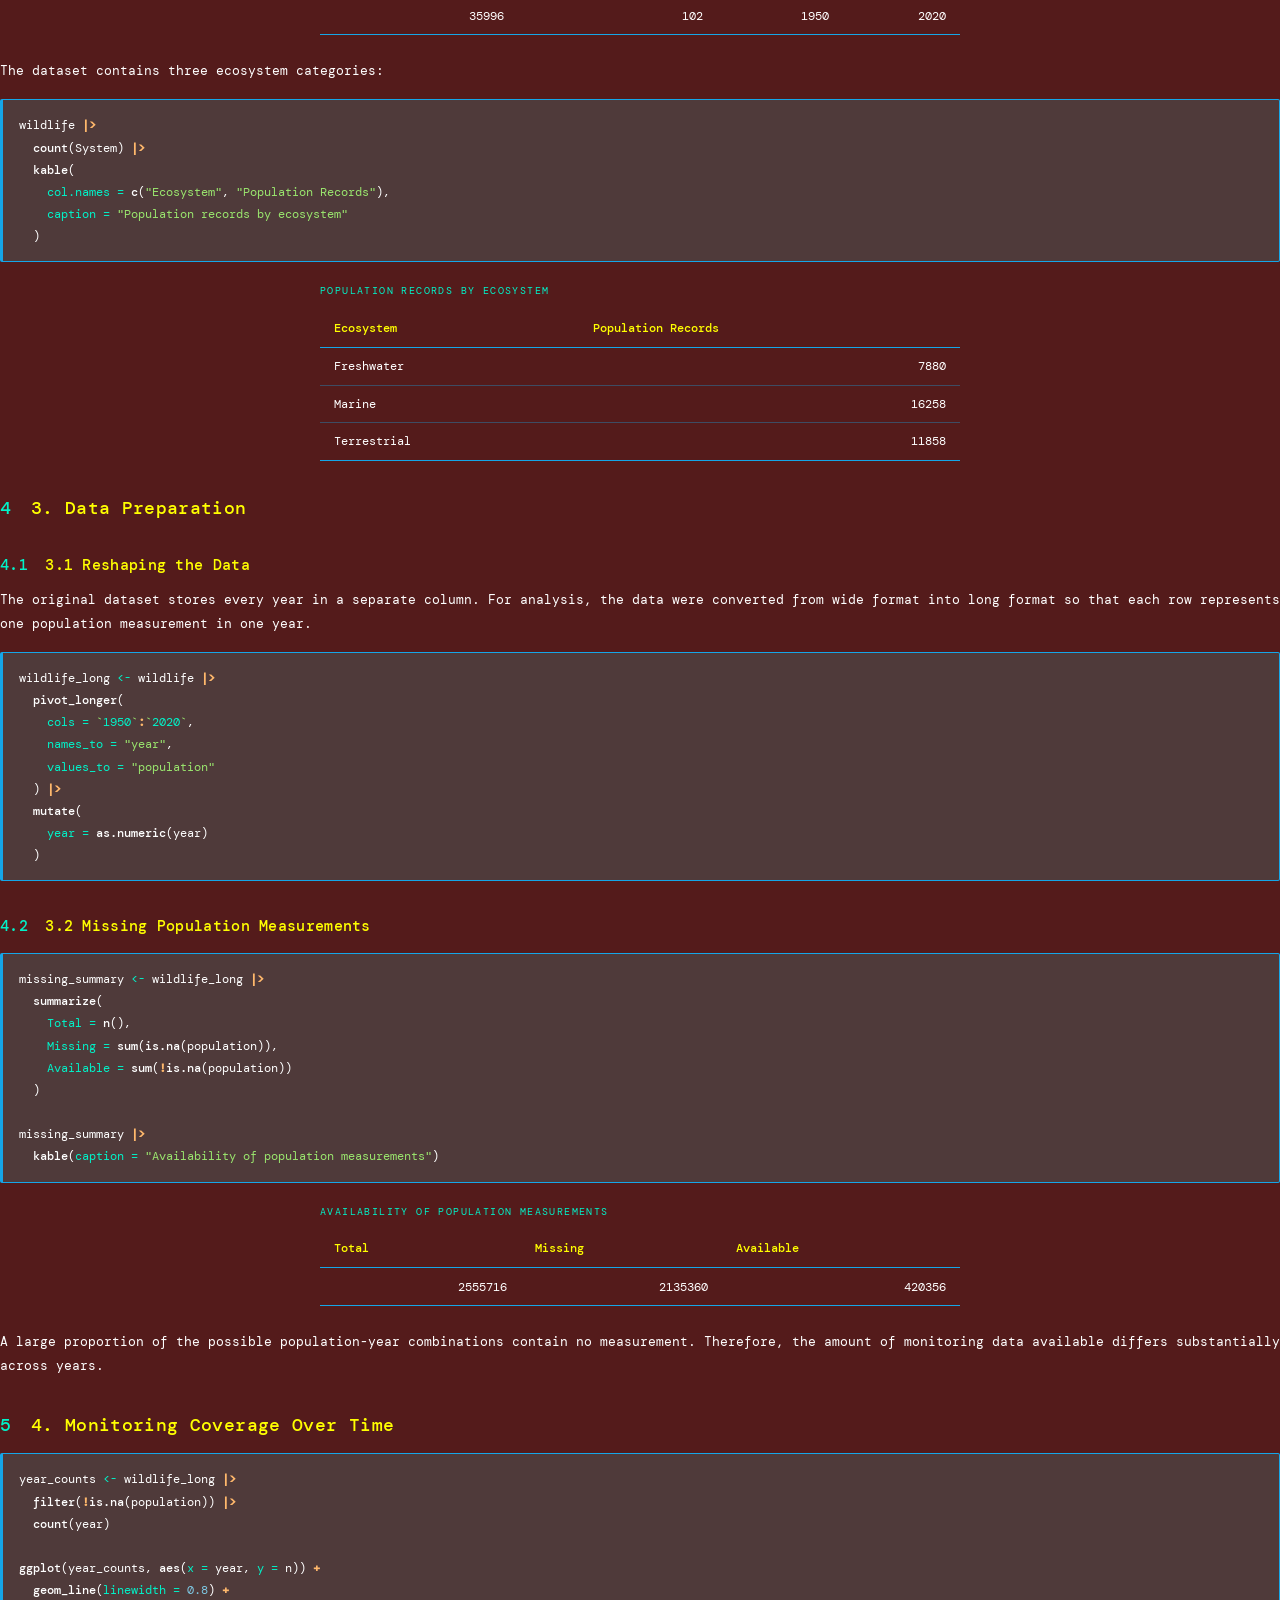
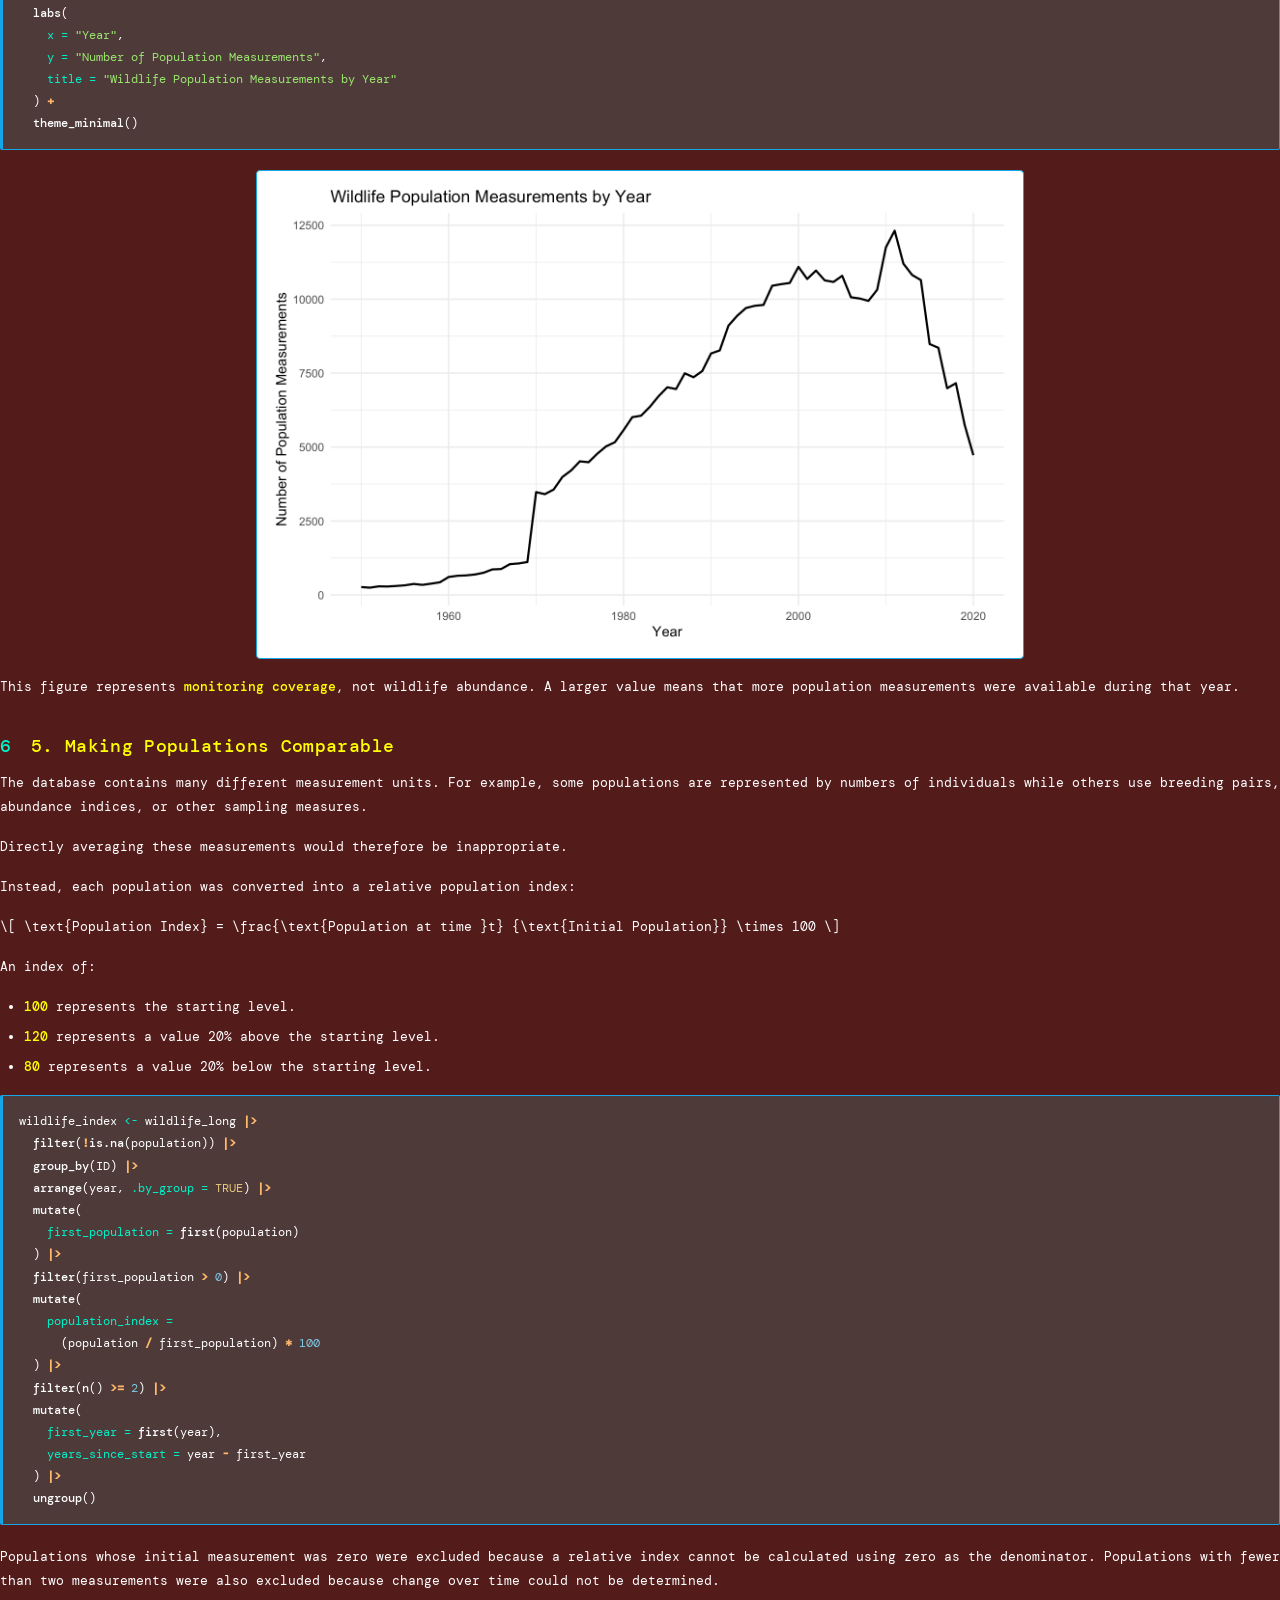
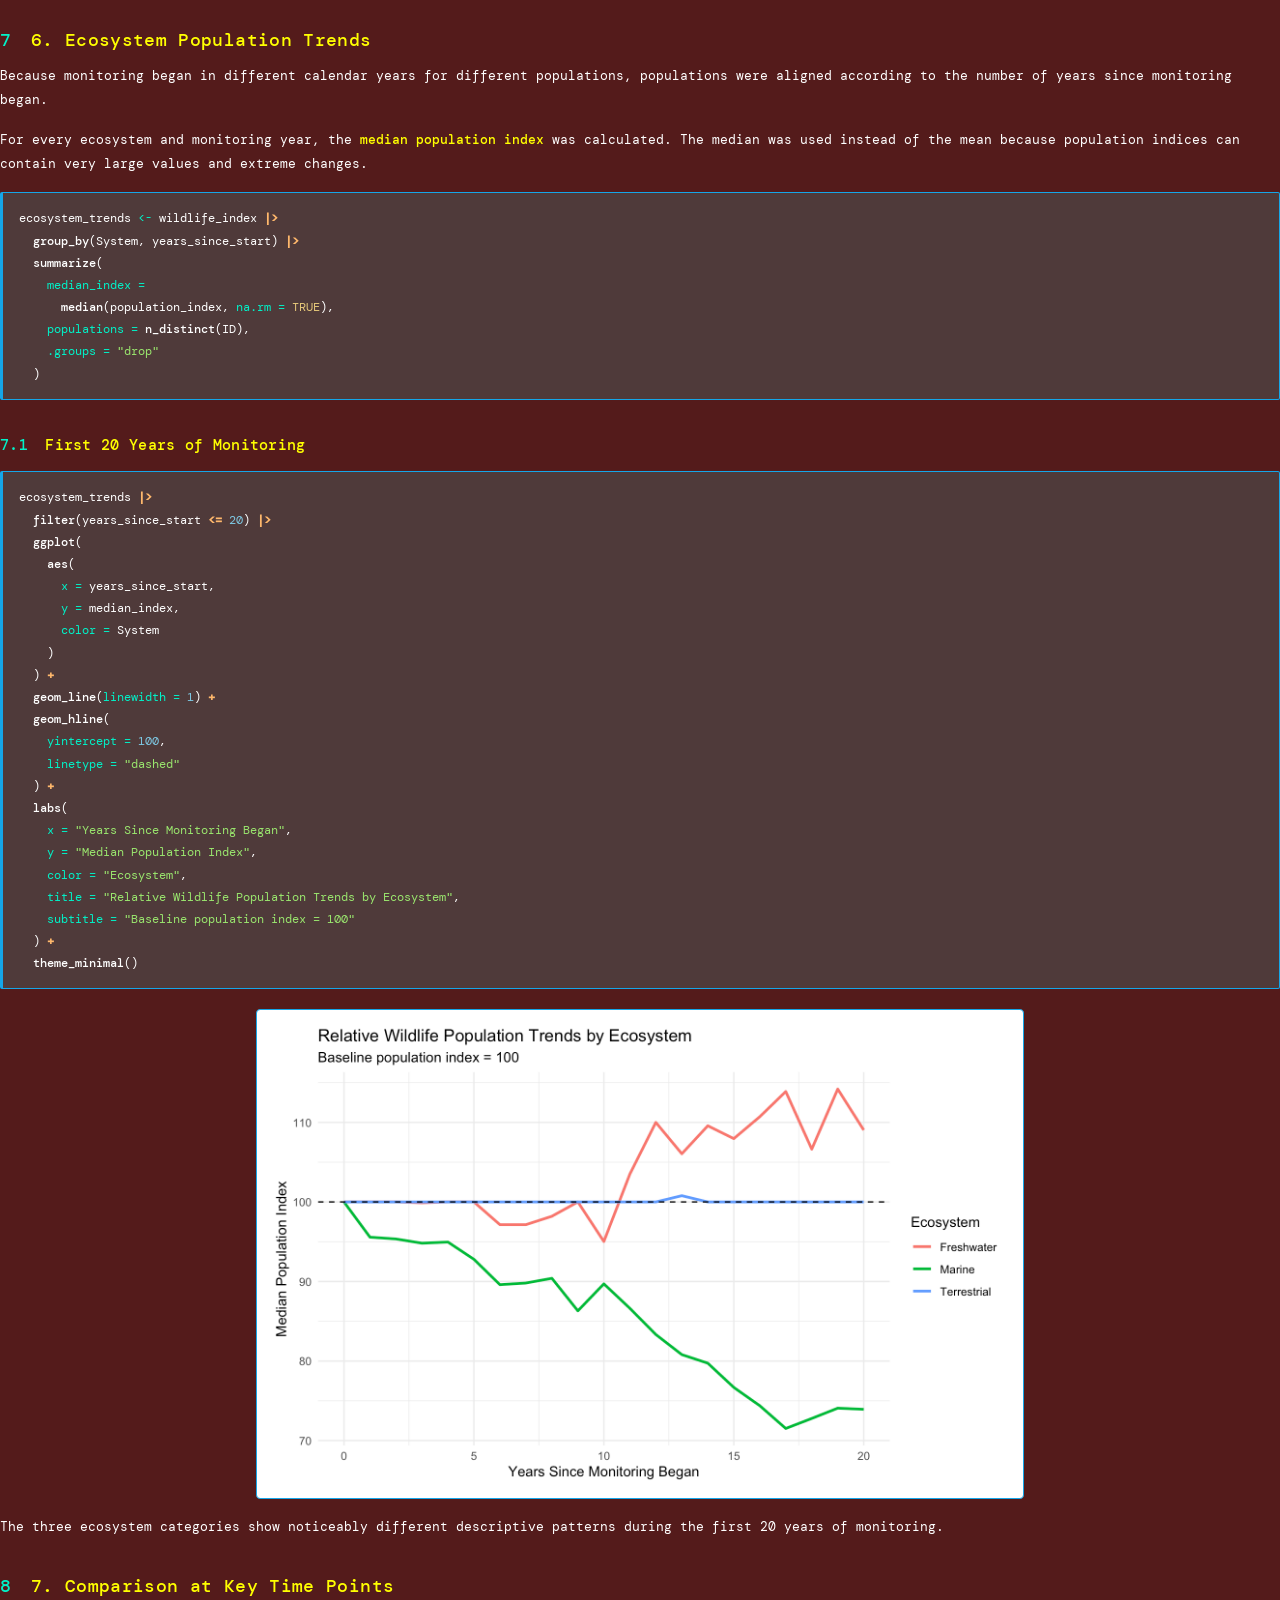
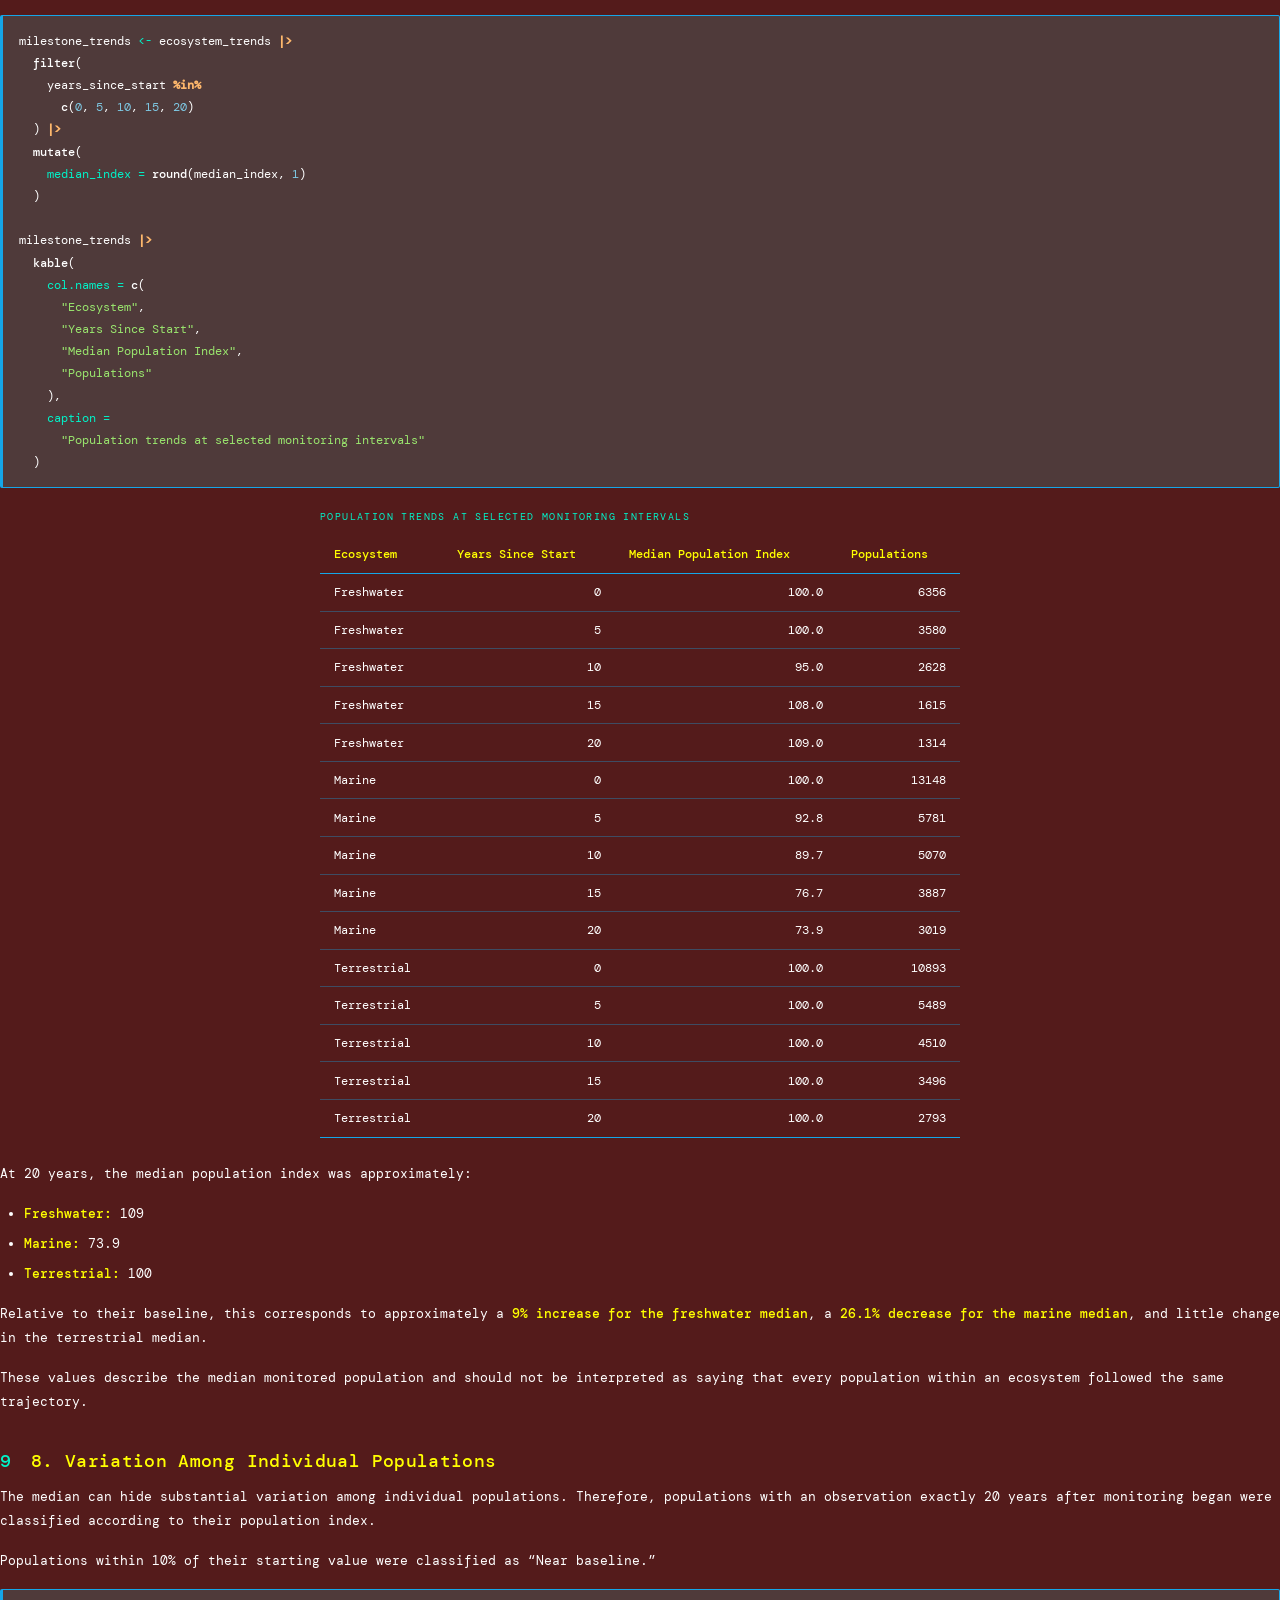
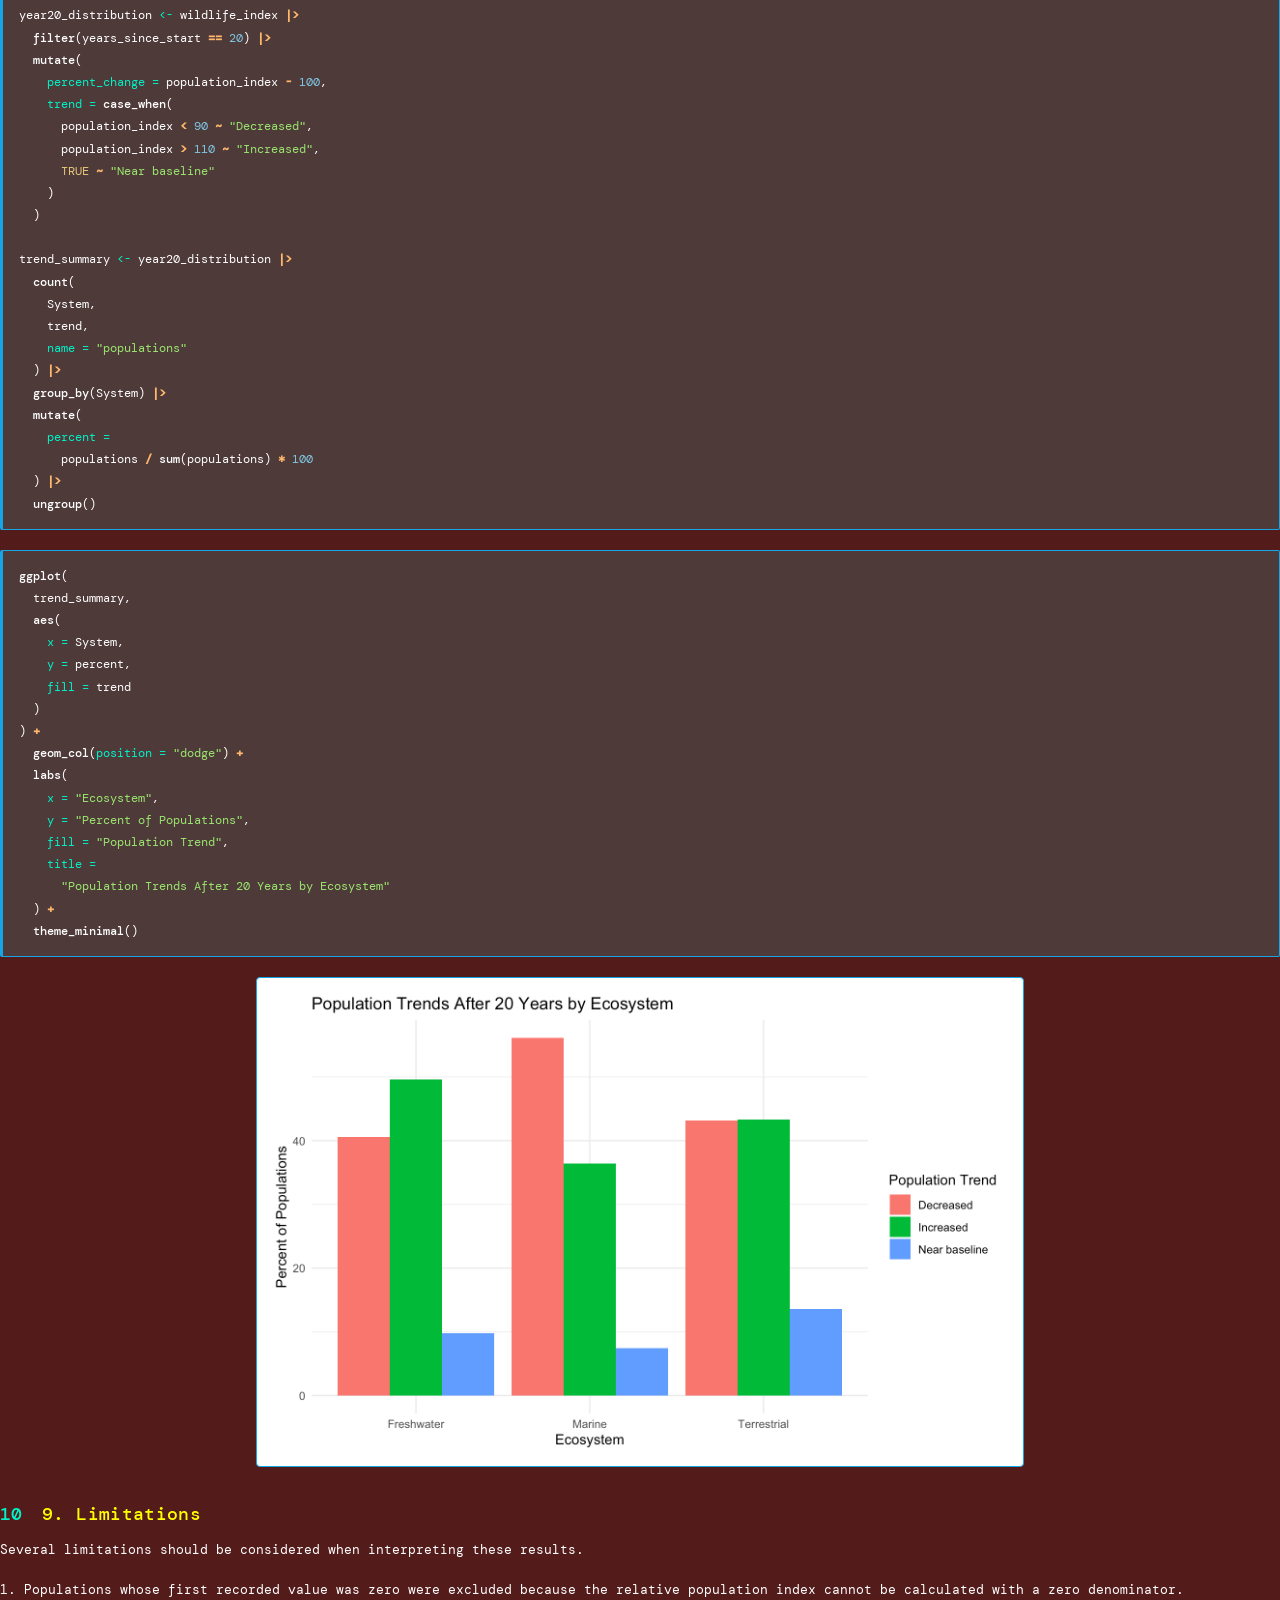
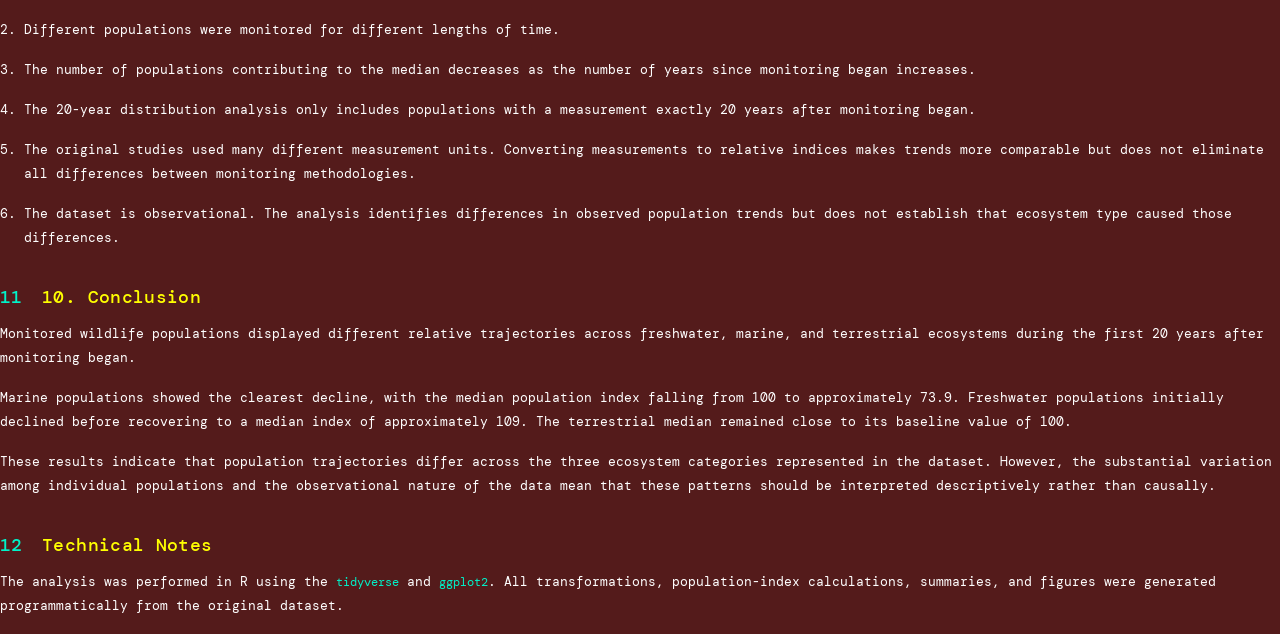
==== commit 02fdbe8c: "Added source code in the wildlife paper" ====
--- a/Project/wildlife_population_analysis.html
+++ b/Project/wildlife_population_analysis.html
@@ -28,25 +28,6 @@
   }
 });
 </script>
-<style type="text/css">.hljs-literal {
-color: #990073;
-}
-.hljs-number {
-color: #099;
-}
-.hljs-comment {
-color: #998;
-font-style: italic;
-}
-.hljs-keyword {
-color: #900;
-font-weight: bold;
-}
-.hljs-string {
-color: #d14;
-}
-</style>
-<script src="[data-uri]"></script>
 
 <style type="text/css">
 code{white-space: pre-wrap;}
@@ -57,18 +38,109 @@
 ul.task-list{list-style: none;}
 </style>
 
-<style type="text/css">code{white-space: pre;}</style>
-<script type="text/javascript">
-if (window.hljs) {
-  hljs.configure({languages: []});
-  hljs.initHighlightingOnLoad();
-  if (document.readyState && document.readyState === "complete") {
-    window.setTimeout(function() { hljs.initHighlighting(); }, 0);
+
+
+<style type="text/css">
+code {
+white-space: pre;
+}
+.sourceCode {
+overflow: visible;
+}
+</style>
+<style type="text/css" data-origin="pandoc">
+html { -webkit-text-size-adjust: 100%; }
+pre > code.sourceCode { white-space: pre; position: relative; }
+pre > code.sourceCode > span { display: inline-block; line-height: 1.25; }
+pre > code.sourceCode > span:empty { height: 1.2em; }
+.sourceCode { overflow: visible; }
+code.sourceCode > span { color: inherit; text-decoration: inherit; }
+div.sourceCode { margin: 1em 0; }
+pre.sourceCode { margin: 0; }
+@media screen {
+div.sourceCode { overflow: auto; }
+}
+@media print {
+pre > code.sourceCode { white-space: pre-wrap; }
+pre > code.sourceCode > span { text-indent: -5em; padding-left: 5em; }
+}
+pre.numberSource code
+{ counter-reset: source-line 0; }
+pre.numberSource code > span
+{ position: relative; left: -4em; counter-increment: source-line; }
+pre.numberSource code > span > a:first-child::before
+{ content: counter(source-line);
+position: relative; left: -1em; text-align: right; vertical-align: baseline;
+border: none; display: inline-block;
+-webkit-touch-callout: none; -webkit-user-select: none;
+-khtml-user-select: none; -moz-user-select: none;
+-ms-user-select: none; user-select: none;
+padding: 0 4px; width: 4em;
+color: #aaaaaa;
+}
+pre.numberSource { margin-left: 3em; border-left: 1px solid #aaaaaa; padding-left: 4px; }
+div.sourceCode
+{ background-color: #f8f8f8; }
+@media screen {
+pre > code.sourceCode > span > a:first-child::before { text-decoration: underline; }
+}
+code span.al { color: #ef2929; } 
+code span.an { color: #8f5902; font-weight: bold; font-style: italic; } 
+code span.at { color: #204a87; } 
+code span.bn { color: #0000cf; } 
+code span.cf { color: #204a87; font-weight: bold; } 
+code span.ch { color: #4e9a06; } 
+code span.cn { color: #8f5902; } 
+code span.co { color: #8f5902; font-style: italic; } 
+code span.cv { color: #8f5902; font-weight: bold; font-style: italic; } 
+code span.do { color: #8f5902; font-weight: bold; font-style: italic; } 
+code span.dt { color: #204a87; } 
+code span.dv { color: #0000cf; } 
+code span.er { color: #a40000; font-weight: bold; } 
+code span.ex { } 
+code span.fl { color: #0000cf; } 
+code span.fu { color: #204a87; font-weight: bold; } 
+code span.im { } 
+code span.in { color: #8f5902; font-weight: bold; font-style: italic; } 
+code span.kw { color: #204a87; font-weight: bold; } 
+code span.op { color: #ce5c00; font-weight: bold; } 
+code span.ot { color: #8f5902; } 
+code span.pp { color: #8f5902; font-style: italic; } 
+code span.sc { color: #ce5c00; font-weight: bold; } 
+code span.ss { color: #4e9a06; } 
+code span.st { color: #4e9a06; } 
+code span.va { color: #000000; } 
+code span.vs { color: #4e9a06; } 
+code span.wa { color: #8f5902; font-weight: bold; font-style: italic; } 
+</style>
+<script>
+// apply pandoc div.sourceCode style to pre.sourceCode instead
+(function() {
+  var sheets = document.styleSheets;
+  for (var i = 0; i < sheets.length; i++) {
+    if (sheets[i].ownerNode.dataset["origin"] !== "pandoc") continue;
+    try { var rules = sheets[i].cssRules; } catch (e) { continue; }
+    var j = 0;
+    while (j < rules.length) {
+      var rule = rules[j];
+      // check if there is a div.sourceCode rule
+      if (rule.type !== rule.STYLE_RULE || rule.selectorText !== "div.sourceCode") {
+        j++;
+        continue;
+      }
+      var style = rule.style.cssText;
+      // check if color or background-color is set
+      if (rule.style.color === '' && rule.style.backgroundColor === '') {
+        j++;
+        continue;
+      }
+      // replace div.sourceCode by a pre.sourceCode rule
+      sheets[i].deleteRule(j);
+      sheets[i].insertRule('pre.sourceCode{' + style + '}', j);
+    }
   }
-}
+})();
 </script>
-
-
 
 
 
@@ -282,12 +354,85 @@
 padding: 0.875rem 1rem;
 overflow-x: auto;
 color: var(--text-secondary);
+margin: 1rem 0 1.25rem;
+}
+pre.r {
+border-left: 3px solid var(--border);
 }
 code {
 color: var(--text-tertiary);
 }
 pre code {
 color: inherit;
+}
+
+div.sourceCode {
+background-color: var(--bg-secondary) !important;
+border: 0.5px solid var(--border);
+border-left: 3px solid var(--border);
+border-radius: 2px;
+margin: 1rem 0 1.25rem;
+}
+div.sourceCode pre.sourceCode {
+background: transparent;
+border: none;
+margin: 0;
+padding: 0.875rem 1rem;
+}
+div.sourceCode pre.sourceCode code.sourceCode.r {
+color: var(--text-secondary);
+}
+div.sourceCode pre.sourceCode code.sourceCode.r span {
+color: var(--text-secondary);
+}
+div.sourceCode pre.sourceCode code.sourceCode.r span.st,
+div.sourceCode pre.sourceCode code.sourceCode.r span.ss,
+div.sourceCode pre.sourceCode code.sourceCode.r span.vs,
+div.sourceCode pre.sourceCode code.sourceCode.r span.ch {
+color: #9ae66e;
+}
+div.sourceCode pre.sourceCode code.sourceCode.r span.kw,
+div.sourceCode pre.sourceCode code.sourceCode.r span.cf {
+color: var(--text-primary);
+font-weight: 500;
+}
+div.sourceCode pre.sourceCode code.sourceCode.r span.fu {
+color: #ffffff;
+font-weight: 500;
+}
+div.sourceCode pre.sourceCode code.sourceCode.r span.ot,
+div.sourceCode pre.sourceCode code.sourceCode.r span.at,
+div.sourceCode pre.sourceCode code.sourceCode.r span.dt {
+color: var(--text-tertiary);
+}
+div.sourceCode pre.sourceCode code.sourceCode.r span.sc,
+div.sourceCode pre.sourceCode code.sourceCode.r span.op {
+color: #ffb86c;
+}
+div.sourceCode pre.sourceCode code.sourceCode.r span.dv,
+div.sourceCode pre.sourceCode code.sourceCode.r span.bn,
+div.sourceCode pre.sourceCode code.sourceCode.r span.fl {
+color: #7ec8e3;
+}
+div.sourceCode pre.sourceCode code.sourceCode.r span.co,
+div.sourceCode pre.sourceCode code.sourceCode.r span.do,
+div.sourceCode pre.sourceCode code.sourceCode.r span.an {
+color: #b0b0b0;
+font-style: italic;
+}
+div.sourceCode pre.sourceCode code.sourceCode.r span.cn {
+color: #e6c87a;
+}
+div.sourceCode pre.sourceCode code.sourceCode.r span.va {
+color: #ffffff;
+}
+div.sourceCode pre.sourceCode code.sourceCode.r span.al,
+div.sourceCode pre.sourceCode code.sourceCode.r span.er {
+color: #ff6b6b;
+}
+div.sourceCode pre.sourceCode code.sourceCode.r a {
+color: inherit;
+border-bottom: none;
 }
 
 #TOC {
@@ -441,6 +586,19 @@
 <p>The original dataset contains wildlife population observations across
 the years 1950 through 2020 and includes information such as species,
 geographic region, ecosystem type, location, and measurement units.</p>
+<div class="sourceCode" id="cb1"><pre class="sourceCode r"><code class="sourceCode r"><span id="cb1-1"><a href="#cb1-1" tabindex="-1"></a>wildlife <span class="ot">&lt;-</span> <span class="fu">read_csv</span>(</span>
+<span id="cb1-2"><a href="#cb1-2" tabindex="-1"></a>  <span class="st">&quot;LPD_2024_public.csv&quot;</span>,</span>
+<span id="cb1-3"><a href="#cb1-3" tabindex="-1"></a>  <span class="at">na =</span> <span class="fu">c</span>(<span class="st">&quot;NULL&quot;</span>, <span class="st">&quot;&quot;</span>),</span>
+<span id="cb1-4"><a href="#cb1-4" tabindex="-1"></a>  <span class="at">show_col_types =</span> <span class="cn">FALSE</span></span>
+<span id="cb1-5"><a href="#cb1-5" tabindex="-1"></a>) <span class="sc">|&gt;</span></span>
+<span id="cb1-6"><a href="#cb1-6" tabindex="-1"></a>  <span class="fu">select</span>(<span class="sc">-</span><span class="st">`</span><span class="at">...103</span><span class="st">`</span>)</span></code></pre></div>
+<div class="sourceCode" id="cb2"><pre class="sourceCode r"><code class="sourceCode r"><span id="cb2-1"><a href="#cb2-1" tabindex="-1"></a><span class="fu">tibble</span>(</span>
+<span id="cb2-2"><a href="#cb2-2" tabindex="-1"></a>  <span class="st">`</span><span class="at">Population records</span><span class="st">`</span> <span class="ot">=</span> <span class="fu">nrow</span>(wildlife),</span>
+<span id="cb2-3"><a href="#cb2-3" tabindex="-1"></a>  <span class="st">`</span><span class="at">Original variables</span><span class="st">`</span> <span class="ot">=</span> <span class="fu">ncol</span>(wildlife),</span>
+<span id="cb2-4"><a href="#cb2-4" tabindex="-1"></a>  <span class="st">`</span><span class="at">First year</span><span class="st">`</span> <span class="ot">=</span> <span class="dv">1950</span>,</span>
+<span id="cb2-5"><a href="#cb2-5" tabindex="-1"></a>  <span class="st">`</span><span class="at">Last year</span><span class="st">`</span> <span class="ot">=</span> <span class="dv">2020</span></span>
+<span id="cb2-6"><a href="#cb2-6" tabindex="-1"></a>) <span class="sc">|&gt;</span></span>
+<span id="cb2-7"><a href="#cb2-7" tabindex="-1"></a>  <span class="fu">kable</span>()</span></code></pre></div>
 <table>
 <thead>
 <tr class="header">
@@ -460,6 +618,12 @@
 </tbody>
 </table>
 <p>The dataset contains three ecosystem categories:</p>
+<div class="sourceCode" id="cb3"><pre class="sourceCode r"><code class="sourceCode r"><span id="cb3-1"><a href="#cb3-1" tabindex="-1"></a>wildlife <span class="sc">|&gt;</span></span>
+<span id="cb3-2"><a href="#cb3-2" tabindex="-1"></a>  <span class="fu">count</span>(System) <span class="sc">|&gt;</span></span>
+<span id="cb3-3"><a href="#cb3-3" tabindex="-1"></a>  <span class="fu">kable</span>(</span>
+<span id="cb3-4"><a href="#cb3-4" tabindex="-1"></a>    <span class="at">col.names =</span> <span class="fu">c</span>(<span class="st">&quot;Ecosystem&quot;</span>, <span class="st">&quot;Population Records&quot;</span>),</span>
+<span id="cb3-5"><a href="#cb3-5" tabindex="-1"></a>    <span class="at">caption =</span> <span class="st">&quot;Population records by ecosystem&quot;</span></span>
+<span id="cb3-6"><a href="#cb3-6" tabindex="-1"></a>  )</span></code></pre></div>
 <table>
 <caption>Population records by ecosystem</caption>
 <thead>
@@ -493,10 +657,28 @@
 <p>The original dataset stores every year in a separate column. For
 analysis, the data were converted from wide format into long format so
 that each row represents one population measurement in one year.</p>
+<div class="sourceCode" id="cb4"><pre class="sourceCode r"><code class="sourceCode r"><span id="cb4-1"><a href="#cb4-1" tabindex="-1"></a>wildlife_long <span class="ot">&lt;-</span> wildlife <span class="sc">|&gt;</span></span>
+<span id="cb4-2"><a href="#cb4-2" tabindex="-1"></a>  <span class="fu">pivot_longer</span>(</span>
+<span id="cb4-3"><a href="#cb4-3" tabindex="-1"></a>    <span class="at">cols =</span> <span class="st">`</span><span class="at">1950</span><span class="st">`</span><span class="sc">:</span><span class="st">`</span><span class="at">2020</span><span class="st">`</span>,</span>
+<span id="cb4-4"><a href="#cb4-4" tabindex="-1"></a>    <span class="at">names_to =</span> <span class="st">&quot;year&quot;</span>,</span>
+<span id="cb4-5"><a href="#cb4-5" tabindex="-1"></a>    <span class="at">values_to =</span> <span class="st">&quot;population&quot;</span></span>
+<span id="cb4-6"><a href="#cb4-6" tabindex="-1"></a>  ) <span class="sc">|&gt;</span></span>
+<span id="cb4-7"><a href="#cb4-7" tabindex="-1"></a>  <span class="fu">mutate</span>(</span>
+<span id="cb4-8"><a href="#cb4-8" tabindex="-1"></a>    <span class="at">year =</span> <span class="fu">as.numeric</span>(year)</span>
+<span id="cb4-9"><a href="#cb4-9" tabindex="-1"></a>  )</span></code></pre></div>
 </div>
 <div id="missing-population-measurements" class="section level2" number="4.2">
 <h2><span class="header-section-number">4.2</span> 3.2 Missing
 Population Measurements</h2>
+<div class="sourceCode" id="cb5"><pre class="sourceCode r"><code class="sourceCode r"><span id="cb5-1"><a href="#cb5-1" tabindex="-1"></a>missing_summary <span class="ot">&lt;-</span> wildlife_long <span class="sc">|&gt;</span></span>
+<span id="cb5-2"><a href="#cb5-2" tabindex="-1"></a>  <span class="fu">summarize</span>(</span>
+<span id="cb5-3"><a href="#cb5-3" tabindex="-1"></a>    <span class="at">Total =</span> <span class="fu">n</span>(),</span>
+<span id="cb5-4"><a href="#cb5-4" tabindex="-1"></a>    <span class="at">Missing =</span> <span class="fu">sum</span>(<span class="fu">is.na</span>(population)),</span>
+<span id="cb5-5"><a href="#cb5-5" tabindex="-1"></a>    <span class="at">Available =</span> <span class="fu">sum</span>(<span class="sc">!</span><span class="fu">is.na</span>(population))</span>
+<span id="cb5-6"><a href="#cb5-6" tabindex="-1"></a>  )</span>
+<span id="cb5-7"><a href="#cb5-7" tabindex="-1"></a></span>
+<span id="cb5-8"><a href="#cb5-8" tabindex="-1"></a>missing_summary <span class="sc">|&gt;</span></span>
+<span id="cb5-9"><a href="#cb5-9" tabindex="-1"></a>  <span class="fu">kable</span>(<span class="at">caption =</span> <span class="st">&quot;Availability of population measurements&quot;</span>)</span></code></pre></div>
 <table>
 <caption>Availability of population measurements</caption>
 <thead>
@@ -522,6 +704,18 @@
 <div id="monitoring-coverage-over-time" class="section level1" number="5">
 <h1><span class="header-section-number">5</span> 4. Monitoring Coverage
 Over Time</h1>
+<div class="sourceCode" id="cb6"><pre class="sourceCode r"><code class="sourceCode r"><span id="cb6-1"><a href="#cb6-1" tabindex="-1"></a>year_counts <span class="ot">&lt;-</span> wildlife_long <span class="sc">|&gt;</span></span>
+<span id="cb6-2"><a href="#cb6-2" tabindex="-1"></a>  <span class="fu">filter</span>(<span class="sc">!</span><span class="fu">is.na</span>(population)) <span class="sc">|&gt;</span></span>
+<span id="cb6-3"><a href="#cb6-3" tabindex="-1"></a>  <span class="fu">count</span>(year)</span>
+<span id="cb6-4"><a href="#cb6-4" tabindex="-1"></a></span>
+<span id="cb6-5"><a href="#cb6-5" tabindex="-1"></a><span class="fu">ggplot</span>(year_counts, <span class="fu">aes</span>(<span class="at">x =</span> year, <span class="at">y =</span> n)) <span class="sc">+</span></span>
+<span id="cb6-6"><a href="#cb6-6" tabindex="-1"></a>  <span class="fu">geom_line</span>(<span class="at">linewidth =</span> <span class="fl">0.8</span>) <span class="sc">+</span></span>
+<span id="cb6-7"><a href="#cb6-7" tabindex="-1"></a>  <span class="fu">labs</span>(</span>
+<span id="cb6-8"><a href="#cb6-8" tabindex="-1"></a>    <span class="at">x =</span> <span class="st">&quot;Year&quot;</span>,</span>
+<span id="cb6-9"><a href="#cb6-9" tabindex="-1"></a>    <span class="at">y =</span> <span class="st">&quot;Number of Population Measurements&quot;</span>,</span>
+<span id="cb6-10"><a href="#cb6-10" tabindex="-1"></a>    <span class="at">title =</span> <span class="st">&quot;Wildlife Population Measurements by Year&quot;</span></span>
+<span id="cb6-11"><a href="#cb6-11" tabindex="-1"></a>  ) <span class="sc">+</span></span>
+<span id="cb6-12"><a href="#cb6-12" tabindex="-1"></a>  <span class="fu">theme_minimal</span>()</span></code></pre></div>
 <p><img role="img" aria-label src="[data-uri]" alt width="768" style="display: block; margin: auto;" /></p>
 <p>This figure represents <strong>monitoring coverage</strong>, not
 wildlife abundance. A larger value means that more population
@@ -551,6 +745,24 @@
 <li><strong>80</strong> represents a value 20% below the starting
 level.</li>
 </ul>
+<div class="sourceCode" id="cb7"><pre class="sourceCode r"><code class="sourceCode r"><span id="cb7-1"><a href="#cb7-1" tabindex="-1"></a>wildlife_index <span class="ot">&lt;-</span> wildlife_long <span class="sc">|&gt;</span></span>
+<span id="cb7-2"><a href="#cb7-2" tabindex="-1"></a>  <span class="fu">filter</span>(<span class="sc">!</span><span class="fu">is.na</span>(population)) <span class="sc">|&gt;</span></span>
+<span id="cb7-3"><a href="#cb7-3" tabindex="-1"></a>  <span class="fu">group_by</span>(ID) <span class="sc">|&gt;</span></span>
+<span id="cb7-4"><a href="#cb7-4" tabindex="-1"></a>  <span class="fu">arrange</span>(year, <span class="at">.by_group =</span> <span class="cn">TRUE</span>) <span class="sc">|&gt;</span></span>
+<span id="cb7-5"><a href="#cb7-5" tabindex="-1"></a>  <span class="fu">mutate</span>(</span>
+<span id="cb7-6"><a href="#cb7-6" tabindex="-1"></a>    <span class="at">first_population =</span> <span class="fu">first</span>(population)</span>
+<span id="cb7-7"><a href="#cb7-7" tabindex="-1"></a>  ) <span class="sc">|&gt;</span></span>
+<span id="cb7-8"><a href="#cb7-8" tabindex="-1"></a>  <span class="fu">filter</span>(first_population <span class="sc">&gt;</span> <span class="dv">0</span>) <span class="sc">|&gt;</span></span>
+<span id="cb7-9"><a href="#cb7-9" tabindex="-1"></a>  <span class="fu">mutate</span>(</span>
+<span id="cb7-10"><a href="#cb7-10" tabindex="-1"></a>    <span class="at">population_index =</span></span>
+<span id="cb7-11"><a href="#cb7-11" tabindex="-1"></a>      (population <span class="sc">/</span> first_population) <span class="sc">*</span> <span class="dv">100</span></span>
+<span id="cb7-12"><a href="#cb7-12" tabindex="-1"></a>  ) <span class="sc">|&gt;</span></span>
+<span id="cb7-13"><a href="#cb7-13" tabindex="-1"></a>  <span class="fu">filter</span>(<span class="fu">n</span>() <span class="sc">&gt;=</span> <span class="dv">2</span>) <span class="sc">|&gt;</span></span>
+<span id="cb7-14"><a href="#cb7-14" tabindex="-1"></a>  <span class="fu">mutate</span>(</span>
+<span id="cb7-15"><a href="#cb7-15" tabindex="-1"></a>    <span class="at">first_year =</span> <span class="fu">first</span>(year),</span>
+<span id="cb7-16"><a href="#cb7-16" tabindex="-1"></a>    <span class="at">years_since_start =</span> year <span class="sc">-</span> first_year</span>
+<span id="cb7-17"><a href="#cb7-17" tabindex="-1"></a>  ) <span class="sc">|&gt;</span></span>
+<span id="cb7-18"><a href="#cb7-18" tabindex="-1"></a>  <span class="fu">ungroup</span>()</span></code></pre></div>
 <p>Populations whose initial measurement was zero were excluded because
 a relative index cannot be calculated using zero as the denominator.
 Populations with fewer than two measurements were also excluded because
@@ -566,9 +778,39 @@
 population index</strong> was calculated. The median was used instead of
 the mean because population indices can contain very large values and
 extreme changes.</p>
+<div class="sourceCode" id="cb8"><pre class="sourceCode r"><code class="sourceCode r"><span id="cb8-1"><a href="#cb8-1" tabindex="-1"></a>ecosystem_trends <span class="ot">&lt;-</span> wildlife_index <span class="sc">|&gt;</span></span>
+<span id="cb8-2"><a href="#cb8-2" tabindex="-1"></a>  <span class="fu">group_by</span>(System, years_since_start) <span class="sc">|&gt;</span></span>
+<span id="cb8-3"><a href="#cb8-3" tabindex="-1"></a>  <span class="fu">summarize</span>(</span>
+<span id="cb8-4"><a href="#cb8-4" tabindex="-1"></a>    <span class="at">median_index =</span></span>
+<span id="cb8-5"><a href="#cb8-5" tabindex="-1"></a>      <span class="fu">median</span>(population_index, <span class="at">na.rm =</span> <span class="cn">TRUE</span>),</span>
+<span id="cb8-6"><a href="#cb8-6" tabindex="-1"></a>    <span class="at">populations =</span> <span class="fu">n_distinct</span>(ID),</span>
+<span id="cb8-7"><a href="#cb8-7" tabindex="-1"></a>    <span class="at">.groups =</span> <span class="st">&quot;drop&quot;</span></span>
+<span id="cb8-8"><a href="#cb8-8" tabindex="-1"></a>  )</span></code></pre></div>
 <div id="first-20-years-of-monitoring" class="section level2" number="7.1">
 <h2><span class="header-section-number">7.1</span> First 20 Years of
 Monitoring</h2>
+<div class="sourceCode" id="cb9"><pre class="sourceCode r"><code class="sourceCode r"><span id="cb9-1"><a href="#cb9-1" tabindex="-1"></a>ecosystem_trends <span class="sc">|&gt;</span></span>
+<span id="cb9-2"><a href="#cb9-2" tabindex="-1"></a>  <span class="fu">filter</span>(years_since_start <span class="sc">&lt;=</span> <span class="dv">20</span>) <span class="sc">|&gt;</span></span>
+<span id="cb9-3"><a href="#cb9-3" tabindex="-1"></a>  <span class="fu">ggplot</span>(</span>
+<span id="cb9-4"><a href="#cb9-4" tabindex="-1"></a>    <span class="fu">aes</span>(</span>
+<span id="cb9-5"><a href="#cb9-5" tabindex="-1"></a>      <span class="at">x =</span> years_since_start,</span>
+<span id="cb9-6"><a href="#cb9-6" tabindex="-1"></a>      <span class="at">y =</span> median_index,</span>
+<span id="cb9-7"><a href="#cb9-7" tabindex="-1"></a>      <span class="at">color =</span> System</span>
+<span id="cb9-8"><a href="#cb9-8" tabindex="-1"></a>    )</span>
+<span id="cb9-9"><a href="#cb9-9" tabindex="-1"></a>  ) <span class="sc">+</span></span>
+<span id="cb9-10"><a href="#cb9-10" tabindex="-1"></a>  <span class="fu">geom_line</span>(<span class="at">linewidth =</span> <span class="dv">1</span>) <span class="sc">+</span></span>
+<span id="cb9-11"><a href="#cb9-11" tabindex="-1"></a>  <span class="fu">geom_hline</span>(</span>
+<span id="cb9-12"><a href="#cb9-12" tabindex="-1"></a>    <span class="at">yintercept =</span> <span class="dv">100</span>,</span>
+<span id="cb9-13"><a href="#cb9-13" tabindex="-1"></a>    <span class="at">linetype =</span> <span class="st">&quot;dashed&quot;</span></span>
+<span id="cb9-14"><a href="#cb9-14" tabindex="-1"></a>  ) <span class="sc">+</span></span>
+<span id="cb9-15"><a href="#cb9-15" tabindex="-1"></a>  <span class="fu">labs</span>(</span>
+<span id="cb9-16"><a href="#cb9-16" tabindex="-1"></a>    <span class="at">x =</span> <span class="st">&quot;Years Since Monitoring Began&quot;</span>,</span>
+<span id="cb9-17"><a href="#cb9-17" tabindex="-1"></a>    <span class="at">y =</span> <span class="st">&quot;Median Population Index&quot;</span>,</span>
+<span id="cb9-18"><a href="#cb9-18" tabindex="-1"></a>    <span class="at">color =</span> <span class="st">&quot;Ecosystem&quot;</span>,</span>
+<span id="cb9-19"><a href="#cb9-19" tabindex="-1"></a>    <span class="at">title =</span> <span class="st">&quot;Relative Wildlife Population Trends by Ecosystem&quot;</span>,</span>
+<span id="cb9-20"><a href="#cb9-20" tabindex="-1"></a>    <span class="at">subtitle =</span> <span class="st">&quot;Baseline population index = 100&quot;</span></span>
+<span id="cb9-21"><a href="#cb9-21" tabindex="-1"></a>  ) <span class="sc">+</span></span>
+<span id="cb9-22"><a href="#cb9-22" tabindex="-1"></a>  <span class="fu">theme_minimal</span>()</span></code></pre></div>
 <p><img role="img" aria-label src="[data-uri]